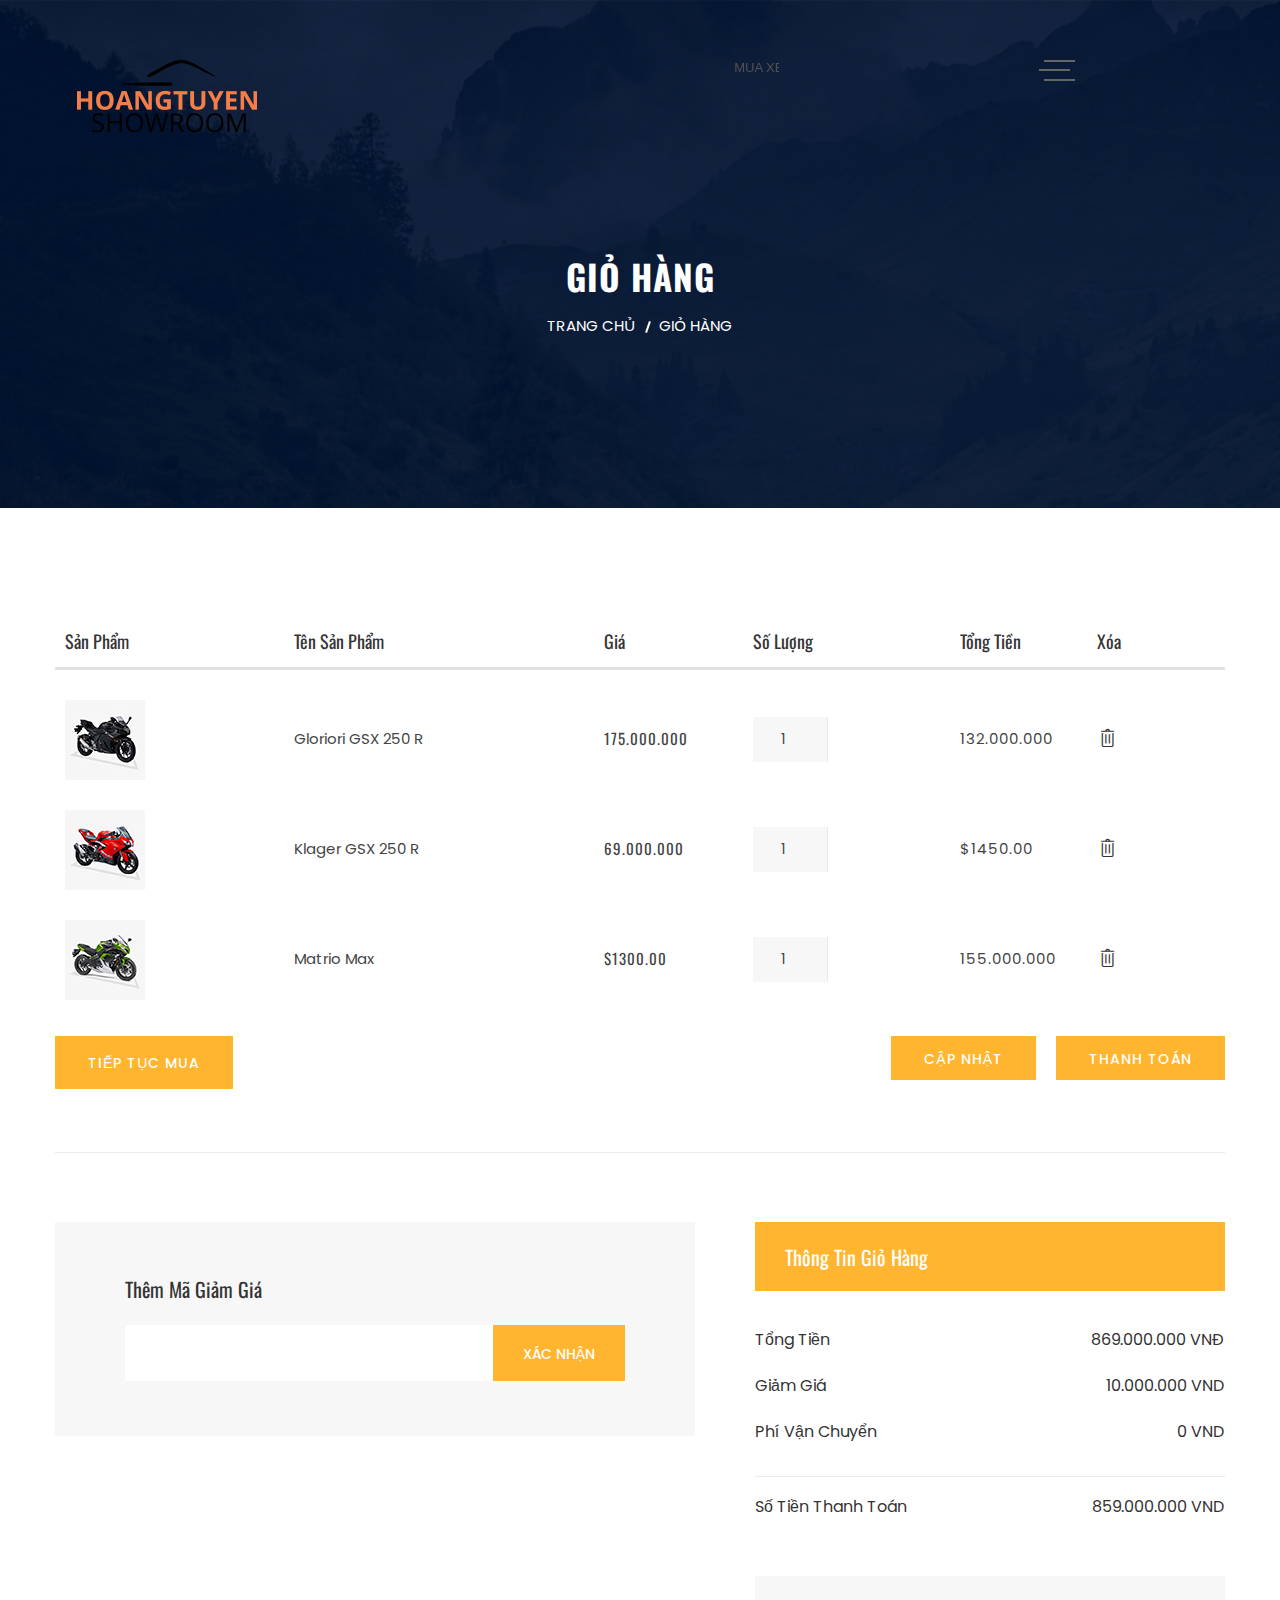
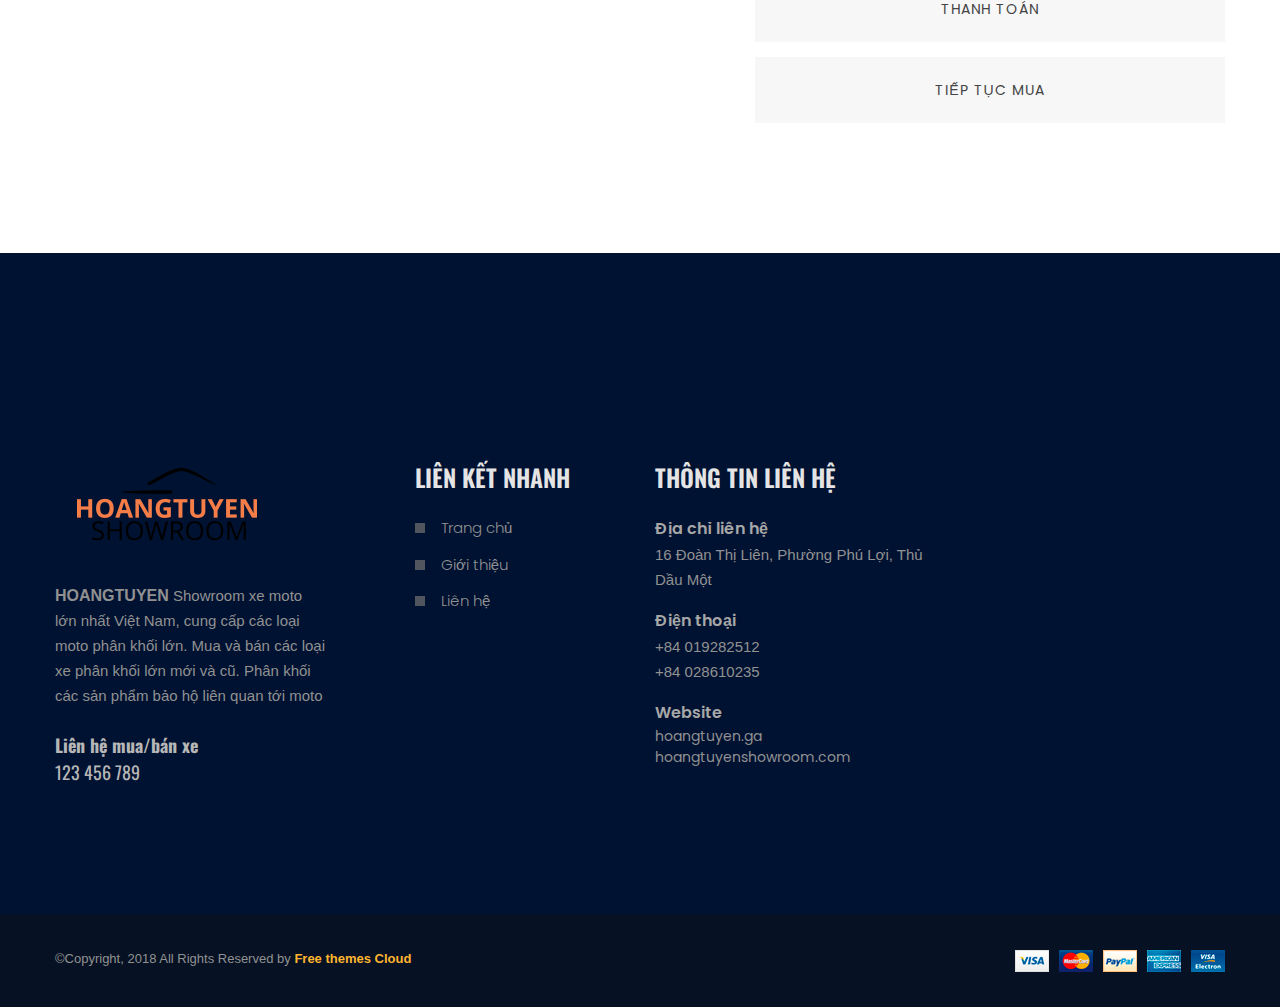
==== gio-hang.html @ 5b3193f8 "Cập nhật thiết kế web" ====
<!doctype html>
<html class="no-js" lang="zxx">
   <head>
        <meta name="google-site-verification" content="google65134ab3668193aa.html">
        <meta charset="utf-8">
        <meta name="viewport" content="width=device-width, initial-scale=1">
        <meta http-equiv="x-ua-compatible" content="ie=edge">

        <!-- HTML Meta Tags -->
<title>HOANGTUYEN SHOWROOM - MUA BÁN MOTO LỚN NHẤT VIỆT NAM</title>
<meta name="description" content="Mua/bán xe phân khối lớn từ 150cc trở lên, cung cấp phụ tùng xe">

<!-- Google / Search Engine Tags -->
<meta itemprop="name" content="HOANGTUYEN SHOWROOM - MUA BÁN MOTO LỚN NHẤT VIỆT NAM">
<meta itemprop="description" content="Mua/bán xe phân khối lớn từ 150cc trở lên, cung cấp phụ tùng xe">
<meta itemprop="image" content="/assets/img/banner/banner-hoangtuyen-showroom1.jpg">

<!-- Facebook Meta Tags -->
<meta property="og:url" content="https://hoangtuyen.ga">
<meta property="og:type" content="website">
<meta property="og:title" content="HOANGTUYEN SHOWROOM - MUA BÁN MOTO LỚN NHẤT VIỆT NAM">
<meta property="og:description" content="Mua/bán xe phân khối lớn từ 150cc trở lên, cung cấp phụ tùng xe">
<meta property="og:image" content="/assets/img/banner/banner-hoangtuyen-showroom1.jpg">

<!-- Twitter Meta Tags -->
<meta name="twitter:card" content="summary_large_image">
<meta name="twitter:title" content="HOANGTUYEN SHOWROOM - MUA BÁN MOTO LỚN NHẤT VIỆT NAM">
<meta name="twitter:description" content="Mua/bán xe phân khối lớn từ 150cc trở lên, cung cấp phụ tùng xe">
<meta name="twitter:image" content="/assets/img/banner/banner-hoangtuyen-showroom1.jpg">

<!-- Meta Tags Generated via http://heymeta.com -->

        <!-- Favicon -->

        <link rel="shortcut icon" type="image/x-icon" href="assets/img/favicon.ico">

        

        <!-- all css here -->

        <link rel="stylesheet" href="assets/css/bootstrap.min.css">

        <link rel="stylesheet" href="assets/css/animate.css">

        <link rel="stylesheet" href="assets/css/owl.carousel.min.css">

        <link rel="stylesheet" href="assets/css/chosen.min.css">

        <link rel="stylesheet" href="assets/css/icofont.css">

        <link rel="stylesheet" href="assets/css/themify-icons.css">

        <link rel="stylesheet" href="assets/css/font-awesome.min.css">

        <link rel="stylesheet" href="assets/css/meanmenu.min.css">

        <link rel="stylesheet" href="assets/css/bundle.css">

        <link rel="stylesheet" href="assets/css/style.css">

        <link rel="stylesheet" href="assets/css/responsive.css">

        <script src="assets/js/vendor/modernizr-2.8.3.min.js"></script>

        <style>img[alt="www.000webhost.com"]{display:none;}</style>

    </head>
    <body>
        <div class="wrapper">
            <header>
                <div class="header-area transparent-bar ptb-55">
                    <div class="container">
                        <div class="row">
                            <div class="col-lg-4 col-md-4 col-4">
                                <div class="logo-small-device">
                                    <a href="index.html"><img alt="" src="assets/img/logo/logo.png"></a>
                                </div>
                            </div>
                            <div class="col-lg-8 col-md-8 col-8">
                                <div class="header-contact-menu-wrapper pl-45">
                                    <div class="header-contact">
                                        <marquee onmouseover="this.stop()" onmouseout="this.start()" scrollamount="5">

                                        <p >MUA XE LIÊN HỆ SỐ ĐIỆN THOẠI <strong>0347133942</strong></p>

                                        </marquee>
                                    </div>
                                    <div class="menu-wrapper text-center">

                                        <button class="menu-toggle">

                                            <img class="s-open" alt="" src="assets/img/icon-img/menu.png">

                                            <img class="s-close" alt="" src="assets/img/icon-img/menu-close.png">

                                        </button>

                                        <div class="main-menu">
                                            <nav>
                                                <ul>
                                                    <li><a href="index.html">Trang chủ</a></li>
                                                    <li class="active"><a target="_blank" href="gioi-thieu.html">Giới thiệu</a></li>
                                                    <li><a target="_blank" href="san-pham.html">Sản phẩm</a></li>
                                                    <li><a target="_blank" href="gio-hang.html">Giỏ hàng</a></li>
                                                    <li><a target="_blank" href="lien-he.html">Liên hệ</a></li>
                                                </ul>
                                            </nav>
                                        </div>
                                    </div>
                                </div>
                                
                            <div class="mobile-menu-area col-12">
                                <div class="mobile-menu">
                                    <nav id="mobile-menu-active">
                                        <ul class="menu-overflow">
                                            <li><a href="index.html">Trang chủ</a></li>
                                                    <li><a href="index.html">Trang chủ</a></li>
                                                    <li class="active"><a target="_blank" href="gioi-thieu.html">Giới thiệu</a></li>
                                                    <li><a target="_blank" href="san-pham.html">Sản phẩm</a></li>
                                                    <li><a target="_blank" href="gio-hang.html">Giỏ hàng</a></li>
                                                    <li><a target="_blank" href="lien-he.html">Liên hệ</a></li>
                                        </ul>
                                    </nav>                          
                                    </div>
                                    </div>
                                </div>
                            </div>
                    
            </header>
            <div class="breadcrumb-area pt-255 pb-170" style="background-image: url(assets/img/banner/banner-4.jpg)">
                <div class="container-fluid">
                    <div class="breadcrumb-content text-center">
                        <h2>Giỏ hàng</h2>
                        <ul>
                            <li>
                                <a href="#">Trang chủ</a>
                            </li>
                            <li>Giỏ hàng</li>
                        </ul>
                    </div>
                </div>
            </div>
            <div class="product-cart-area pt-120 pb-130">
                <div class="container">
                    <div class="row">
                        <div class="col-lg-12 col-md-12 col-sm-12 col-xs-12">
                            <div class="table-content table-responsive">
                                <table>
                                    <thead>
                                        <tr>
                                            <th class="product-name">Sản phẩm</th>
                                            <th class="product-price">Tên sản phẩm</th>
                                            <th class="product-name">Giá</th>
                                            <th class="product-price">Số lượng</th>
                                            <th class="product-quantity">Tổng tiền</th>
                                            <th class="product-subtotal">Xóa</th>
                                        </tr>
                                    </thead>
                                    <tbody>
                                        <tr>
                                            <td class="product-thumbnail">
                                                <a href="#"><img src="assets/img/cart/cart-1.jpg" alt=""></a>
                                            </td>
                                            <td class="product-name">
                                                <a href="#">Gloriori GSX 250 R</a>
                                            </td>
                                            <td class="product-price"><span class="amount">175.000.000</span></td>
                                            <td class="product-quantity">
                                                <div class="quantity-range">
                                                    <input class="input-text qty text" type="number" step="1" min="0" value="1" title="Qty" size="4">
                                                </div>
                                            </td>
                                            <td class="product-subtotal">132.000.000</td>
                                            <td class="product-cart-icon product-subtotal"><a href="#"><i class="ti-trash"></i></a></td>
                                        </tr>
                                        <tr>
                                            <td class="product-thumbnail">
                                                <a href="#"><img src="assets/img/cart/cart-2.jpg" alt=""></a>
                                            </td>
                                            <td class="product-name">
                                                <a href="#">Klager GSX 250 R</a>
                                            </td>
                                            <td class="product-price"><span class="amount">69.000.000</span></td>
                                            <td class="product-quantity">
                                                <div class="quantity-range">
                                                    <input class="input-text qty text" type="number" step="1" min="0" value="1" title="Qty" size="4">
                                                </div>
                                            </td>
                                            <td class="product-subtotal">$1450.00</td>
                                            <td class="product-cart-icon product-subtotal"><a href="#"><i class="ti-trash"></i></a></td>
                                        </tr>
                                        <tr>
                                            <td class="product-thumbnail">
                                                <a href="#"><img src="assets/img/cart/cart-3.jpg" alt=""></a>
                                            </td>
                                            <td class="product-name">
                                                <a href="#">Matrio Max</a>
                                            </td>
                                            <td class="product-price"><span class="amount">$1300.00</span></td>
                                            <td class="product-quantity">
                                                <div class="quantity-range">
                                                    <input class="input-text qty text" type="number" step="1" min="0" value="1" title="Qty" size="4">
                                                </div>
                                            </td>
                                            <td class="product-subtotal">155.000.000</td>
                                            <td class="product-cart-icon product-subtotal"><a href="#"><i class="ti-trash"></i></a></td>
                                        </tr>
                                        
                                    </tbody>
                                </table>
                            </div>
                        </div>
                    </div>
                    <div class="row">
                        <div class="col-md-12">
                            <div class="cart-shiping-update">
                                <div class="cart-shipping">
                                    <a class="btn-style cr-btn" href="#">
                                        <span>Tiếp tục mua</span>
                                    </a>
                                </div>
                                <div class="update-checkout-cart">
                                    <div class="update-cart">
                                        <button class="btn-style cr-btn"><span>Cập nhật</span></button>
                                    </div>
                                    <div class="update-cart">
                                        <a class="btn-style cr-btn" href="#">
                                            <span>Thanh toán</span>
                                        </a>
                                    </div>
                                </div>
                            </div>
                        </div>
                    </div>
                    <div class="row">
                        <div class="col-md-7 col-sm-6">
                            <div class="discount-code">
                                <h4>Thêm mã giảm giá</h4>
                                <div class="coupon">
                                    <input type="text">
                                    <input class="cart-submit" type="submit" value="Xác nhận">
                                </div>
                            </div>
                        </div>
                        <div class="col-md-5 col-sm-6">
                            <div class="shop-total">
                                <h3>Thông tin giỏ hàng</h3>
                                <ul>
                                    <li>
                                        Tổng tiền
                                        <span>869.000.000 VNĐ</span>
                                    </li>
                                    <li>
                                        Giảm giá
                                        <span>10.000.000 VND</span>
                                    </li>
                                    <li class="order-total">
                                        Phí vận chuyển
                                        <span>0 VND</span>
                                    </li>
                                    <li>
                                        Số tiền thanh toán
                                        <span>859.000.000 VND</span>
                                    </li>
                                </ul>
                            </div>
                            <div class="cart-btn text-center mb-15">
                                <a href="#">Thanh toán</a>
                            </div>
                            <div class="continue-shopping-btn text-center">
                                <a href="#">Tiếp tục mua</a>
                            </div>
                        </div>
                    </div>
                </div>
            </div>


            <!--
            <div class="newsletter-area">
                <div class="container">
                    <div class="newsletter-wrapper-all theme-bg-2">
                        <div class="row">
                            <div class="col-lg-5 col-12 col-md-12">
                                <div class="newsletter-img bg-img" style="background-image: url(assets/img/banner/newsletter-bg.png)">
                                    <img alt="image" src="assets/img/team/newsletter-img.png">
                                </div>
                            </div>
                            <div class="col-lg-7 col-12 col-md-12">
                                <div class="newsletter-wrapper text-center">
                                    <div class="newsletter-title">
                                        <h3>Subscribe our newsletter</h3>
                                    </div>
                                    <div id="mc_embed_signup" class="subscribe-form">
                                        <form action="#" method="post" id="#" name="mc-embedded-subscribe-form" class="validate" target="_blank" novalidate>
                                            <div id="mc_embed_signup_scroll" class="mc-form">
                                                <input type="email" value="" name="EMAIL" class="email" placeholder="Enter your email here..." required>
                                                
                                                <div class="mc-news" aria-hidden="true"><input type="text" name="b_6bbb9b6f5827bd842d9640c82_05d85f18ef" tabindex="-1" value=""></div>
                                                <div class="clear"><input type="submit" value="Subscribe" name="subscribe" id="mc-embedded-subscribe" class="button"></div>
                                            </div>
                                        </form>
                                    </div>
                                </div>
                            </div>
                        </div>
                    </div>
                </div>
            </div>
            -->
            <footer>
                <div class="footer-top pt-210 pb-98 theme-bg">
                    <div class="container">
                       <div class="row">
                            <div class="col-lg-3 col-md-6 col-12">
                                <div class="footer-widget mb-30">
                                    <div class="footer-logo">
                                        <a href="index.html">
                                            <img src="assets/img/logo/logo.png" alt="">
                                        </a>
                                    </div>
                                    <div class="footer-about">
                                        <p><span>HOANGTUYEN</span> Showroom xe moto lớn nhất Việt Nam, cung cấp các loại moto phân khối lớn. Mua và bán các loại xe phân khối lớn mới và cũ. Phân khối các sản phẩm bảo hộ liên quan tới moto</p>
                                        <div class="footer-support">
                                            <h5>Liên hệ mua/bán xe</h5>
                                            <span> 123 456 789</span>
                                        </div>
                                    </div>
                                </div>
                            </div>

                            <div class="col-lg-3 col-md-6 col-12">
                                <div class="footer-widget mb-30 pl-60">
                                    <div class="footer-widget-title">
                                        <h3>LIÊN KẾT NHANH</h3>
                                    </div>
                                    <div class="quick-links">
                                        <ul>
                                            <li><a href="index.html">Trang chủ</a></li>
                                            <li><a href="gioi-thieu.html">Giới thiệu</a></li>
                                            <li><a href="lien-he.html">Liên hệ</a></li>
                                        </ul>
                                    </div>
                                </div>
                            </div>
                            
                            <div class="col-lg-3 col-md-6 col-12">
                                <div class="footer-widget mb-30">
                                    <div class="footer-widget-title">
                                        <h3>THÔNG TIN LIÊN HỆ</h3>
                                    </div>
                                    <div class="food-info-wrapper">
                                        <div class="food-address">
                                            <div class="food-info-title">
                                                <span>Địa chỉ liên hệ</span>
                                            </div>
                                            <div class="food-info-content">
                                                <p>16 Đoàn Thị Liên, Phường Phú Lợi, Thủ Dầu Một</p>
                                            </div>
                                        </div>
                                        <div class="food-address">
                                            <div class="food-info-title">
                                                <span>Điện thoại</span>
                                            </div>
                                            <div class="food-info-content">
                                                <p>+84 019282512</p>
                                                <p>+84 028610235</p>
                                            </div>
                                        </div>
                                        <div class="food-address">
                                            <div class="food-info-title">
                                                <span>Website</span>
                                            </div>
                                            <div class="food-info-content">
                                                <a href="#">hoangtuyen.ga</a>
                                                <a href="#">hoangtuyenshowroom.com</a>
                                            </div>
                                        </div>
                                    </div>
                                </div>
                            </div>
                        </div>
                    </div>
                </div>
                <div class="footer-bottom ptb-35 black-bg">
                    <div class="container">
                        <div class="row">
                            <div class="col-md-8 col-12">
                                <div class="copyright">
                                    <p>©Copyright, 2018 All Rights Reserved by <a href="https://freethemescloud.com/">Free themes Cloud</a></p>
                                </div>
                            </div>
                            <div class="col-md-4 col-12">
                                <div class="footer-payment-method">
                                    <a href="#"><img alt="" src="assets/img/icon-img/payment.png"></a>
                                </div>
                            </div>
                        </div>
                    </div>
                </div>
            </footer>
        </div>
        
        
        
		
		
		
		
		
		
		
		
		<!-- all js here -->
        <script src="assets/js/vendor/jquery-1.12.0.min.js"></script>
        <script src="assets/js/popper.js"></script>
        <script src="assets/js/bootstrap.min.js"></script>
        <script src="assets/js/isotope.pkgd.min.js"></script>
        <script src="assets/js/imagesloaded.pkgd.min.js"></script>
        <script src="assets/js/jquery.counterup.min.js"></script>
        <script src="assets/js/waypoints.min.js"></script>
        
        <script src="assets/js/owl.carousel.min.js"></script>
        <script src="assets/js/plugins.js"></script>
        <script src="assets/js/main.js"></script>
    </body>
</html>
---- assets/css/icofont.css ----
/**
 * @package IcoFont by ThemeHunt - https://themehunt.com
 * @version 1.0.0 Beta
 * @author IcoFont http://icofont.com
 * @copyright Copyright (c) 2018 IcoFont
 * @license - http://icofont.com/license/
*/

@font-face {
    font-family: 'icofont';
    src: url('../fonts/icofont.eot?v=1.0.0-beta');
    src: url('../fonts/icofont.eot?v=1.0.0-beta#iefix') format('embedded-opentype'),
    url('../fonts/icofont.ttf?v=1.0.0-beta') format('truetype'),
    url('../fonts/icofont.woff?v=1.0.0-beta') format('woff'),
    url('../fonts/icofont.svg?v=1.0.0-beta#icofont') format('svg');
    font-weight: normal;
    font-style: normal;
}

.icofont {
    font-family: 'IcoFont' !important;
    speak: none;
    font-style: normal;
    font-weight: normal;
    font-variant: normal;
    text-transform: none;
    line-height: 1;

    /* Better Font Rendering =========== */
    -webkit-font-smoothing: antialiased;
    -moz-osx-font-smoothing: grayscale;
}

.icofont-angry-monster:before {
	content: "\e901";
}
.icofont-bathtub:before {
	content: "\e902";
}
.icofont-bird-wings:before {
	content: "\e903";
}
.icofont-bow:before {
	content: "\e904";
}
.icofont-brain-alt:before {
	content: "\e905";
}
.icofont-butterfly-alt:before {
	content: "\e906";
}
.icofont-castle:before {
	content: "\e907";
}
.icofont-circuit:before {
	content: "\e908";
}
.icofont-dart:before {
	content: "\e909";
}
.icofont-dice-alt:before {
	content: "\e90a";
}
.icofont-disability-race:before {
	content: "\e90b";
}
.icofont-diving-goggle:before {
	content: "\e90c";
}
.icofont-fire-alt:before {
	content: "\e90d";
}
.icofont-flame-torch:before {
	content: "\e90e";
}
.icofont-flora-flower:before {
	content: "\e90f";
}
.icofont-flora:before {
	content: "\e910";
}
.icofont-gift-box:before {
	content: "\e911";
}
.icofont-halloween-pumpkin:before {
	content: "\e912";
}
.icofont-hand-power:before {
	content: "\e913";
}
.icofont-hand-thunder:before {
	content: "\e914";
}
.icofont-king-crown:before {
	content: "\e915";
}
.icofont-king-monster:before {
	content: "\e916";
}
.icofont-love:before {
	content: "\e917";
}
.icofont-magician-hat:before {
	content: "\e918";
}
.icofont-native-american:before {
	content: "\e919";
}
.icofont-open-eye:before {
	content: "\e91a";
}
.icofont-owl-look:before {
	content: "\e91b";
}
.icofont-phoenix:before {
	content: "\e91c";
}
.icofont-queen-crown:before {
	content: "\e91d";
}
.icofont-robot-face:before {
	content: "\e91e";
}
.icofont-sand-clock:before {
	content: "\e91f";
}
.icofont-shield-alt:before {
	content: "\e920";
}
.icofont-ship-wheel:before {
	content: "\e921";
}
.icofont-skull-danger:before {
	content: "\e922";
}
.icofont-skull-face:before {
	content: "\e923";
}
.icofont-snail:before {
	content: "\e924";
}
.icofont-snow-alt:before {
	content: "\e925";
}
.icofont-snow-flake:before {
	content: "\e926";
}
.icofont-snowmobile:before {
	content: "\e927";
}
.icofont-space-shuttle:before {
	content: "\e928";
}
.icofont-star-shape:before {
	content: "\e929";
}
.icofont-swirl:before {
	content: "\e92a";
}
.icofont-tattoo-wing:before {
	content: "\e92b";
}
.icofont-throne:before {
	content: "\e92c";
}
.icofont-touch:before {
	content: "\e92d";
}
.icofont-tree-alt:before {
	content: "\e92e";
}
.icofont-triangle:before {
	content: "\e92f";
}
.icofont-unity-hand:before {
	content: "\e930";
}
.icofont-weed:before {
	content: "\e931";
}
.icofont-woman-bird:before {
	content: "\e932";
}
.icofont-animal-bat:before {
	content: "\e933";
}
.icofont-animal-bear-tracks:before {
	content: "\e934";
}
.icofont-animal-bear:before {
	content: "\e935";
}
.icofont-animal-bird-alt:before {
	content: "\e936";
}
.icofont-animal-bird:before {
	content: "\e937";
}
.icofont-animal-bone:before {
	content: "\e938";
}
.icofont-animal-bull:before {
	content: "\e939";
}
.icofont-animal-camel-alt:before {
	content: "\e93a";
}
.icofont-animal-camel-head:before {
	content: "\e93b";
}
.icofont-animal-camel:before {
	content: "\e93c";
}
.icofont-animal-cat-alt-1:before {
	content: "\e93d";
}
.icofont-animal-cat-alt-2:before {
	content: "\e93e";
}
.icofont-animal-cat-alt-3:before {
	content: "\e93f";
}
.icofont-animal-cat-alt-4:before {
	content: "\e940";
}
.icofont-animal-cat-with-dog:before {
	content: "\e941";
}
.icofont-animal-cat:before {
	content: "\e942";
}
.icofont-animal-cow-head:before {
	content: "\e943";
}
.icofont-animal-cow:before {
	content: "\e944";
}
.icofont-animal-crab:before {
	content: "\e945";
}
.icofont-animal-crocodile:before {
	content: "\e946";
}
.icofont-animal-deer-head:before {
	content: "\e947";
}
.icofont-animal-dog-alt:before {
	content: "\e948";
}
.icofont-animal-dog-barking:before {
	content: "\e949";
}
.icofont-animal-dog:before {
	content: "\e94a";
}
.icofont-animal-dolphin:before {
	content: "\e94b";
}
.icofont-animal-duck-tracks:before {
	content: "\e94c";
}
.icofont-animal-eagle-head:before {
	content: "\e94d";
}
.icofont-animal-eaten-fish:before {
	content: "\e94e";
}
.icofont-animal-elephant-alt:before {
	content: "\e94f";
}
.icofont-animal-elephant-head-alt:before {
	content: "\e950";
}
.icofont-animal-elephant-head:before {
	content: "\e951";
}
.icofont-animal-elephant:before {
	content: "\e952";
}
.icofont-animal-elk:before {
	content: "\e953";
}
.icofont-animal-fish-alt-1:before {
	content: "\e954";
}
.icofont-animal-fish-alt-2:before {
	content: "\e955";
}
.icofont-animal-fish-alt-3:before {
	content: "\e956";
}
.icofont-animal-fish-alt-4:before {
	content: "\e957";
}
.icofont-animal-fish:before {
	content: "\e958";
}
.icofont-animal-fox-alt:before {
	content: "\e959";
}
.icofont-animal-fox:before {
	content: "\e95a";
}
.icofont-animal-frog-tracks:before {
	content: "\e95b";
}
.icofont-animal-frog:before {
	content: "\e95c";
}
.icofont-animal-froggy:before {
	content: "\e95d";
}
.icofont-animal-giraffe-alt:before {
	content: "\e95e";
}
.icofont-animal-giraffe:before {
	content: "\e95f";
}
.icofont-animal-goat-head-alt-1:before {
	content: "\e960";
}
.icofont-animal-goat-head-alt-2:before {
	content: "\e961";
}
.icofont-animal-goat-head:before {
	content: "\e962";
}
.icofont-animal-gorilla:before {
	content: "\e963";
}
.icofont-animal-hen-tracks:before {
	content: "\e964";
}
.icofont-animal-horse-head-alt-1:before {
	content: "\e965";
}
.icofont-animal-horse-head-alt-2:before {
	content: "\e966";
}
.icofont-animal-horse-head:before {
	content: "\e967";
}
.icofont-animal-horse-tracks:before {
	content: "\e968";
}
.icofont-animal-jellyfish:before {
	content: "\e969";
}
.icofont-animal-kangaroo:before {
	content: "\e96a";
}
.icofont-animal-lemur:before {
	content: "\e96b";
}
.icofont-animal-lion-alt:before {
	content: "\e96c";
}
.icofont-animal-lion-head-alt:before {
	content: "\e96d";
}
.icofont-animal-lion-head:before {
	content: "\e96e";
}
.icofont-animal-lion:before {
	content: "\e96f";
}
.icofont-animal-monkey-alt-1:before {
	content: "\e970";
}
.icofont-animal-monkey-alt-2:before {
	content: "\e971";
}
.icofont-animal-monkey-alt-3:before {
	content: "\e972";
}
.icofont-animal-monkey:before {
	content: "\e973";
}
.icofont-animal-octopus-alt:before {
	content: "\e974";
}
.icofont-animal-octopus:before {
	content: "\e975";
}
.icofont-animal-owl:before {
	content: "\e976";
}
.icofont-animal-panda-alt:before {
	content: "\e977";
}
.icofont-animal-panda:before {
	content: "\e978";
}
.icofont-animal-panther:before {
	content: "\e979";
}
.icofont-animal-parrot-lip:before {
	content: "\e97a";
}
.icofont-animal-parrot:before {
	content: "\e97b";
}
.icofont-animal-paw:before {
	content: "\e97c";
}
.icofont-animal-pelican:before {
	content: "\e97d";
}
.icofont-animal-penguin:before {
	content: "\e97e";
}
.icofont-animal-pig-alt:before {
	content: "\e97f";
}
.icofont-animal-pig:before {
	content: "\e980";
}
.icofont-animal-pigeon-alt:before {
	content: "\e981";
}
.icofont-animal-pigeon:before {
	content: "\e982";
}
.icofont-animal-pigeons:before {
	content: "\e983";
}
.icofont-animal-rabbit-running:before {
	content: "\e984";
}
.icofont-animal-rat-alt:before {
	content: "\e985";
}
.icofont-animal-rhino-head:before {
	content: "\e986";
}
.icofont-animal-rhino:before {
	content: "\e987";
}
.icofont-animal-rooster:before {
	content: "\e988";
}
.icofont-animal-seahorse:before {
	content: "\e989";
}
.icofont-animal-seal:before {
	content: "\e98a";
}
.icofont-animal-shrimp:before {
	content: "\e98b";
}
.icofont-animal-snail-alt-1:before {
	content: "\e98c";
}
.icofont-animal-snail-alt-2:before {
	content: "\e98d";
}
.icofont-animal-snail:before {
	content: "\e98e";
}
.icofont-animal-snake:before {
	content: "\e98f";
}
.icofont-animal-squid:before {
	content: "\e990";
}
.icofont-animal-squirrel:before {
	content: "\e991";
}
.icofont-animal-tiger-alt:before {
	content: "\e992";
}
.icofont-animal-tiger:before {
	content: "\e993";
}
.icofont-animal-turtle:before {
	content: "\e994";
}
.icofont-animal-whale:before {
	content: "\e995";
}
.icofont-animal-woodpecker:before {
	content: "\e996";
}
.icofont-animal-zebra:before {
	content: "\e997";
}
.icofont-brand-acer:before {
	content: "\e998";
}
.icofont-brand-adidas:before {
	content: "\e999";
}
.icofont-brand-adobe:before {
	content: "\e99a";
}
.icofont-brand-air-new-zealand:before {
	content: "\e99b";
}
.icofont-brand-airbnb:before {
	content: "\e99c";
}
.icofont-brand-aircell:before {
	content: "\e99d";
}
.icofont-brand-airtel:before {
	content: "\e99e";
}
.icofont-brand-alcatel:before {
	content: "\e99f";
}
.icofont-brand-alibaba:before {
	content: "\e9a0";
}
.icofont-brand-aliexpress:before {
	content: "\e9a1";
}
.icofont-brand-alipay:before {
	content: "\e9a2";
}
.icofont-brand-amazon:before {
	content: "\e9a3";
}
.icofont-brand-amd:before {
	content: "\e9a4";
}
.icofont-brand-american-airlines:before {
	content: "\e9a5";
}
.icofont-brand-android-robot:before {
	content: "\e9a6";
}
.icofont-brand-android:before {
	content: "\e9a7";
}
.icofont-brand-aol:before {
	content: "\e9a8";
}
.icofont-brand-apple:before {
	content: "\e9a9";
}
.icofont-brand-appstore:before {
	content: "\e9aa";
}
.icofont-brand-asus:before {
	content: "\e9ab";
}
.icofont-brand-ati:before {
	content: "\e9ac";
}
.icofont-brand-att:before {
	content: "\e9ad";
}
.icofont-brand-audi:before {
	content: "\e9ae";
}
.icofont-brand-axiata:before {
	content: "\e9af";
}
.icofont-brand-bada:before {
	content: "\e9b0";
}
.icofont-brand-bbc:before {
	content: "\e9b1";
}
.icofont-brand-bing:before {
	content: "\e9b2";
}
.icofont-brand-blackberry:before {
	content: "\e9b3";
}
.icofont-brand-bmw:before {
	content: "\e9b4";
}
.icofont-brand-box:before {
	content: "\e9b5";
}
.icofont-brand-burger-king:before {
	content: "\e9b6";
}
.icofont-brand-business-insider:before {
	content: "\e9b7";
}
.icofont-brand-buzzfeed:before {
	content: "\e9b8";
}
.icofont-brand-cannon:before {
	content: "\e9b9";
}
.icofont-brand-casio:before {
	content: "\e9ba";
}
.icofont-brand-china-mobile:before {
	content: "\e9bb";
}
.icofont-brand-china-telecom:before {
	content: "\e9bc";
}
.icofont-brand-china-unicom:before {
	content: "\e9bd";
}
.icofont-brand-cisco:before {
	content: "\e9be";
}
.icofont-brand-citibank:before {
	content: "\e9bf";
}
.icofont-brand-cnet:before {
	content: "\e9c0";
}
.icofont-brand-cnn:before {
	content: "\e9c1";
}
.icofont-brand-cocal-cola:before {
	content: "\e9c2";
}
.icofont-brand-compaq:before {
	content: "\e9c3";
}
.icofont-brand-copy:before {
	content: "\e9c4";
}
.icofont-brand-debian:before {
	content: "\e9c5";
}
.icofont-brand-delicious:before {
	content: "\e9c6";
}
.icofont-brand-dell:before {
	content: "\e9c7";
}
.icofont-brand-designbump:before {
	content: "\e9c8";
}
.icofont-brand-designfloat:before {
	content: "\e9c9";
}
.icofont-brand-disney:before {
	content: "\e9ca";
}
.icofont-brand-dodge:before {
	content: "\e9cb";
}
.icofont-brand-dove:before {
	content: "\e9cc";
}
.icofont-brand-ebay:before {
	content: "\e9cd";
}
.icofont-brand-eleven:before {
	content: "\e9ce";
}
.icofont-brand-emirates:before {
	content: "\e9cf";
}
.icofont-brand-espn:before {
	content: "\e9d0";
}
.icofont-brand-etihad-airways:before {
	content: "\e9d1";
}
.icofont-brand-etisalat:before {
	content: "\e9d2";
}
.icofont-brand-etsy:before {
	content: "\e9d3";
}
.icofont-brand-facebook:before {
	content: "\e9d4";
}
.icofont-brand-fastrack:before {
	content: "\e9d5";
}
.icofont-brand-fedex:before {
	content: "\e9d6";
}
.icofont-brand-ferrari:before {
	content: "\e9d7";
}
.icofont-brand-fitbit:before {
	content: "\e9d8";
}
.icofont-brand-flikr:before {
	content: "\e9d9";
}
.icofont-brand-forbes:before {
	content: "\e9da";
}
.icofont-brand-foursquare:before {
	content: "\e9db";
}
.icofont-brand-fox:before {
	content: "\e9dc";
}
.icofont-brand-foxconn:before {
	content: "\e9dd";
}
.icofont-brand-fujitsu:before {
	content: "\e9de";
}
.icofont-brand-general-electric:before {
	content: "\e9df";
}
.icofont-brand-gillette:before {
	content: "\e9e0";
}
.icofont-brand-gizmodo:before {
	content: "\e9e1";
}
.icofont-brand-gnome:before {
	content: "\e9e2";
}
.icofont-brand-google:before {
	content: "\e9e3";
}
.icofont-brand-gopro:before {
	content: "\e9e4";
}
.icofont-brand-gucci:before {
	content: "\e9e5";
}
.icofont-brand-hallmark:before {
	content: "\e9e6";
}
.icofont-brand-hi5:before {
	content: "\e9e7";
}
.icofont-brand-honda:before {
	content: "\e9e8";
}
.icofont-brand-hp:before {
	content: "\e9e9";
}
.icofont-brand-hsbc:before {
	content: "\e9ea";
}
.icofont-brand-htc:before {
	content: "\e9eb";
}
.icofont-brand-huawei:before {
	content: "\e9ec";
}
.icofont-brand-hulu:before {
	content: "\e9ed";
}
.icofont-brand-hyundai:before {
	content: "\e9ee";
}
.icofont-brand-ibm:before {
	content: "\e9ef";
}
.icofont-brand-icofont:before {
	content: "\e9f0";
}
.icofont-brand-icq:before {
	content: "\e9f1";
}
.icofont-brand-ikea:before {
	content: "\e9f2";
}
.icofont-brand-imdb:before {
	content: "\e9f3";
}
.icofont-brand-indiegogo:before {
	content: "\e9f4";
}
.icofont-brand-intel:before {
	content: "\e9f5";
}
.icofont-brand-ipair:before {
	content: "\e9f6";
}
.icofont-brand-jaguar:before {
	content: "\e9f7";
}
.icofont-brand-java:before {
	content: "\e9f8";
}
.icofont-brand-joomshaper:before {
	content: "\e9f9";
}
.icofont-brand-kickstarter:before {
	content: "\e9fa";
}
.icofont-brand-kik:before {
	content: "\e9fb";
}
.icofont-brand-lastfm:before {
	content: "\e9fc";
}
.icofont-brand-lego:before {
	content: "\e9fd";
}
.icofont-brand-lenovo:before {
	content: "\e9fe";
}
.icofont-brand-levis:before {
	content: "\e9ff";
}
.icofont-brand-lexus:before {
	content: "\ea00";
}
.icofont-brand-lg:before {
	content: "\ea01";
}
.icofont-brand-life-hacker:before {
	content: "\ea02";
}
.icofont-brand-line-messenger:before {
	content: "\ea03";
}
.icofont-brand-linkedin:before {
	content: "\ea04";
}
.icofont-brand-linux-mint:before {
	content: "\ea05";
}
.icofont-brand-linux:before {
	content: "\ea06";
}
.icofont-brand-lionix:before {
	content: "\ea07";
}
.icofont-brand-live-messenger:before {
	content: "\ea08";
}
.icofont-brand-loreal:before {
	content: "\ea09";
}
.icofont-brand-louis-vuitton:before {
	content: "\ea0a";
}
.icofont-brand-mac-os:before {
	content: "\ea0b";
}
.icofont-brand-marvel-app:before {
	content: "\ea0c";
}
.icofont-brand-mashable:before {
	content: "\ea0d";
}
.icofont-brand-mazda:before {
	content: "\ea0e";
}
.icofont-brand-mcdonals:before {
	content: "\ea0f";
}
.icofont-brand-mercedes:before {
	content: "\ea10";
}
.icofont-brand-micromax:before {
	content: "\ea11";
}
.icofont-brand-microsoft:before {
	content: "\ea12";
}
.icofont-brand-mobileme:before {
	content: "\ea13";
}
.icofont-brand-mobily:before {
	content: "\ea14";
}
.icofont-brand-motorola:before {
	content: "\ea15";
}
.icofont-brand-msi:before {
	content: "\ea16";
}
.icofont-brand-mts:before {
	content: "\ea17";
}
.icofont-brand-myspace:before {
	content: "\ea18";
}
.icofont-brand-mytv:before {
	content: "\ea19";
}
.icofont-brand-nasa:before {
	content: "\ea1a";
}
.icofont-brand-natgeo:before {
	content: "\ea1b";
}
.icofont-brand-nbc:before {
	content: "\ea1c";
}
.icofont-brand-nescafe:before {
	content: "\ea1d";
}
.icofont-brand-nestle:before {
	content: "\ea1e";
}
.icofont-brand-netflix:before {
	content: "\ea1f";
}
.icofont-brand-nexus:before {
	content: "\ea20";
}
.icofont-brand-nike:before {
	content: "\ea21";
}
.icofont-brand-nokia:before {
	content: "\ea22";
}
.icofont-brand-nvidia:before {
	content: "\ea23";
}
.icofont-brand-omega:before {
	content: "\ea24";
}
.icofont-brand-opensuse:before {
	content: "\ea25";
}
.icofont-brand-oracle:before {
	content: "\ea26";
}
.icofont-brand-panasonic:before {
	content: "\ea27";
}
.icofont-brand-paypal:before {
	content: "\ea28";
}
.icofont-brand-pepsi:before {
	content: "\ea29";
}
.icofont-brand-philips:before {
	content: "\ea2a";
}
.icofont-brand-pizza-hut:before {
	content: "\ea2b";
}
.icofont-brand-playstation:before {
	content: "\ea2c";
}
.icofont-brand-puma:before {
	content: "\ea2d";
}
.icofont-brand-qatar-air:before {
	content: "\ea2e";
}
.icofont-brand-qvc:before {
	content: "\ea2f";
}
.icofont-brand-readernaut:before {
	content: "\ea30";
}
.icofont-brand-redbull:before {
	content: "\ea31";
}
.icofont-brand-reebok:before {
	content: "\ea32";
}
.icofont-brand-reuters:before {
	content: "\ea33";
}
.icofont-brand-samsung:before {
	content: "\ea34";
}
.icofont-brand-sap:before {
	content: "\ea35";
}
.icofont-brand-saudia-airlines:before {
	content: "\ea36";
}
.icofont-brand-scribd:before {
	content: "\ea37";
}
.icofont-brand-shell:before {
	content: "\ea38";
}
.icofont-brand-siemens:before {
	content: "\ea39";
}
.icofont-brand-sk-telecom:before {
	content: "\ea3a";
}
.icofont-brand-slideshare:before {
	content: "\ea3b";
}
.icofont-brand-smashing-magazine:before {
	content: "\ea3c";
}
.icofont-brand-snapchat:before {
	content: "\ea3d";
}
.icofont-brand-sony-ericsson:before {
	content: "\ea3e";
}
.icofont-brand-sony:before {
	content: "\ea3f";
}
.icofont-brand-soundcloud:before {
	content: "\ea40";
}
.icofont-brand-sprint:before {
	content: "\ea41";
}
.icofont-brand-squidoo:before {
	content: "\ea42";
}
.icofont-brand-starbucks:before {
	content: "\ea43";
}
.icofont-brand-stc:before {
	content: "\ea44";
}
.icofont-brand-steam:before {
	content: "\ea45";
}
.icofont-brand-suzuki:before {
	content: "\ea46";
}
.icofont-brand-symbian:before {
	content: "\ea47";
}
.icofont-brand-t-mobile:before {
	content: "\ea48";
}
.icofont-brand-tango:before {
	content: "\ea49";
}
.icofont-brand-target:before {
	content: "\ea4a";
}
.icofont-brand-tata-indicom:before {
	content: "\ea4b";
}
.icofont-brand-techcrunch:before {
	content: "\ea4c";
}
.icofont-brand-telenor:before {
	content: "\ea4d";
}
.icofont-brand-teliasonera:before {
	content: "\ea4e";
}
.icofont-brand-tesla:before {
	content: "\ea4f";
}
.icofont-brand-the-verge:before {
	content: "\ea50";
}
.icofont-brand-thenextweb:before {
	content: "\ea51";
}
.icofont-brand-toshiba:before {
	content: "\ea52";
}
.icofont-brand-toyota:before {
	content: "\ea53";
}
.icofont-brand-tribenet:before {
	content: "\ea54";
}
.icofont-brand-ubuntu:before {
	content: "\ea55";
}
.icofont-brand-unilever:before {
	content: "\ea56";
}
.icofont-brand-vaio:before {
	content: "\ea57";
}
.icofont-brand-verizon:before {
	content: "\ea58";
}
.icofont-brand-viber:before {
	content: "\ea59";
}
.icofont-brand-vodafone:before {
	content: "\ea5a";
}
.icofont-brand-volkswagen:before {
	content: "\ea5b";
}
.icofont-brand-walmart:before {
	content: "\ea5c";
}
.icofont-brand-warnerbros:before {
	content: "\ea5d";
}
.icofont-brand-whatsapp:before {
	content: "\ea5e";
}
.icofont-brand-wikipedia:before {
	content: "\ea5f";
}
.icofont-brand-windows:before {
	content: "\ea60";
}
.icofont-brand-wire:before {
	content: "\ea61";
}
.icofont-brand-yahoobuzz:before {
	content: "\ea62";
}
.icofont-brand-yamaha:before {
	content: "\ea63";
}
.icofont-brand-youtube:before {
	content: "\ea64";
}
.icofont-brand-zain:before {
	content: "\ea65";
}
.icofont-bank-alt:before {
	content: "\ea66";
}
.icofont-barcode:before {
	content: "\ea67";
}
.icofont-basket:before {
	content: "\ea68";
}
.icofont-bill-alt:before {
	content: "\ea69";
}
.icofont-billboard:before {
	content: "\ea6a";
}
.icofont-briefcase-alt-1:before {
	content: "\ea6b";
}
.icofont-briefcase-alt-2:before {
	content: "\ea6c";
}
.icofont-building-alt:before {
	content: "\ea6d";
}
.icofont-businessman:before {
	content: "\ea6e";
}
.icofont-businesswoman:before {
	content: "\ea6f";
}
.icofont-cart-alt:before {
	content: "\ea70";
}
.icofont-chair:before {
	content: "\ea71";
}
.icofont-clip:before {
	content: "\ea72";
}
.icofont-coins:before {
	content: "\ea73";
}
.icofont-company:before {
	content: "\ea74";
}
.icofont-contact-add:before {
	content: "\ea75";
}
.icofont-deal:before {
	content: "\ea76";
}
.icofont-files:before {
	content: "\ea77";
}
.icofont-growth:before {
	content: "\ea78";
}
.icofont-id-card:before {
	content: "\ea79";
}
.icofont-idea:before {
	content: "\ea7a";
}
.icofont-list:before {
	content: "\ea7b";
}
.icofont-meeting-add:before {
	content: "\ea7c";
}
.icofont-money-bag:before {
	content: "\ea7d";
}
.icofont-people:before {
	content: "\ea7e";
}
.icofont-pie-chart:before {
	content: "\ea7f";
}
.icofont-presentation-alt:before {
	content: "\ea80";
}
.icofont-stamp:before {
	content: "\ea81";
}
.icofont-stock-mobile:before {
	content: "\ea82";
}
.icofont-support:before {
	content: "\ea83";
}
.icofont-tasks-alt:before {
	content: "\ea84";
}
.icofont-wheel:before {
	content: "\ea85";
}
.icofont-chart-arrows-axis:before {
	content: "\ea86";
}
.icofont-chart-bar-graph:before {
	content: "\ea87";
}
.icofont-chart-flow-alt-1:before {
	content: "\ea88";
}
.icofont-chart-flow-alt-2:before {
	content: "\ea89";
}
.icofont-chart-flow:before {
	content: "\ea8a";
}
.icofont-chart-histogram-alt:before {
	content: "\ea8b";
}
.icofont-chart-histogram:before {
	content: "\ea8c";
}
.icofont-chart-line-alt:before {
	content: "\ea8d";
}
.icofont-chart-line:before {
	content: "\ea8e";
}
.icofont-chart-pie-alt:before {
	content: "\ea8f";
}
.icofont-chart-pie:before {
	content: "\ea90";
}
.icofont-chart-radar-graph:before {
	content: "\ea91";
}
.icofont-cur-afghani-false:before {
	content: "\ea92";
}
.icofont-cur-afghani-minus:before {
	content: "\ea93";
}
.icofont-cur-afghani-plus:before {
	content: "\ea94";
}
.icofont-cur-afghani-true:before {
	content: "\ea95";
}
.icofont-cur-afghani:before {
	content: "\ea96";
}
.icofont-cur-baht-false:before {
	content: "\ea97";
}
.icofont-cur-baht-minus:before {
	content: "\ea98";
}
.icofont-cur-baht-plus:before {
	content: "\ea99";
}
.icofont-cur-baht-true:before {
	content: "\ea9a";
}
.icofont-cur-baht:before {
	content: "\ea9b";
}
.icofont-cur-bitcoin-false:before {
	content: "\ea9c";
}
.icofont-cur-bitcoin-minus:before {
	content: "\ea9d";
}
.icofont-cur-bitcoin-plus:before {
	content: "\ea9e";
}
.icofont-cur-bitcoin-true:before {
	content: "\ea9f";
}
.icofont-cur-bitcoin:before {
	content: "\eaa0";
}
.icofont-cur-dollar-flase:before {
	content: "\eaa1";
}
.icofont-cur-dollar-minus:before {
	content: "\eaa2";
}
.icofont-cur-dollar-plus:before {
	content: "\eaa3";
}
.icofont-cur-dollar-true:before {
	content: "\eaa4";
}
.icofont-cur-dollar:before {
	content: "\eaa5";
}
.icofont-cur-dong-false:before {
	content: "\eaa6";
}
.icofont-cur-dong-minus:before {
	content: "\eaa7";
}
.icofont-cur-dong-plus:before {
	content: "\eaa8";
}
.icofont-cur-dong-true:before {
	content: "\eaa9";
}
.icofont-cur-dong:before {
	content: "\eaaa";
}
.icofont-cur-euro-false:before {
	content: "\eaab";
}
.icofont-cur-euro-minus:before {
	content: "\eaac";
}
.icofont-cur-euro-plus:before {
	content: "\eaad";
}
.icofont-cur-euro-true:before {
	content: "\eaae";
}
.icofont-cur-euro:before {
	content: "\eaaf";
}
.icofont-cur-frank-false:before {
	content: "\eab0";
}
.icofont-cur-frank-minus:before {
	content: "\eab1";
}
.icofont-cur-frank-plus:before {
	content: "\eab2";
}
.icofont-cur-frank-true:before {
	content: "\eab3";
}
.icofont-cur-frank:before {
	content: "\eab4";
}
.icofont-cur-hryvnia-false:before {
	content: "\eab5";
}
.icofont-cur-hryvnia-minus:before {
	content: "\eab6";
}
.icofont-cur-hryvnia-plus:before {
	content: "\eab7";
}
.icofont-cur-hryvnia-true:before {
	content: "\eab8";
}
.icofont-cur-hryvnia:before {
	content: "\eab9";
}
.icofont-cur-lira-false:before {
	content: "\eaba";
}
.icofont-cur-lira-minus:before {
	content: "\eabb";
}
.icofont-cur-lira-plus:before {
	content: "\eabc";
}
.icofont-cur-lira-true:before {
	content: "\eabd";
}
.icofont-cur-lira:before {
	content: "\eabe";
}
.icofont-cur-peseta-false:before {
	content: "\eabf";
}
.icofont-cur-peseta-minus:before {
	content: "\eac0";
}
.icofont-cur-peseta-plus:before {
	content: "\eac1";
}
.icofont-cur-peseta-true:before {
	content: "\eac2";
}
.icofont-cur-peseta:before {
	content: "\eac3";
}
.icofont-cur-peso-false:before {
	content: "\eac4";
}
.icofont-cur-peso-minus:before {
	content: "\eac5";
}
.icofont-cur-peso-plus:before {
	content: "\eac6";
}
.icofont-cur-peso-true:before {
	content: "\eac7";
}
.icofont-cur-peso:before {
	content: "\eac8";
}
.icofont-cur-pound-false:before {
	content: "\eac9";
}
.icofont-cur-pound-minus:before {
	content: "\eaca";
}
.icofont-cur-pound-plus:before {
	content: "\eacb";
}
.icofont-cur-pound-true:before {
	content: "\eacc";
}
.icofont-cur-pound:before {
	content: "\eacd";
}
.icofont-cur-renminbi-false:before {
	content: "\eace";
}
.icofont-cur-renminbi-minus:before {
	content: "\eacf";
}
.icofont-cur-renminbi-plus:before {
	content: "\ead0";
}
.icofont-cur-renminbi-true:before {
	content: "\ead1";
}
.icofont-cur-renminbi:before {
	content: "\ead2";
}
.icofont-cur-riyal-false:before {
	content: "\ead3";
}
.icofont-cur-riyal-minus:before {
	content: "\ead4";
}
.icofont-cur-riyal-plus:before {
	content: "\ead5";
}
.icofont-cur-riyal-true:before {
	content: "\ead6";
}
.icofont-cur-riyal:before {
	content: "\ead7";
}
.icofont-cur-rouble-false:before {
	content: "\ead8";
}
.icofont-cur-rouble-minus:before {
	content: "\ead9";
}
.icofont-cur-rouble-plus:before {
	content: "\eada";
}
.icofont-cur-rouble-true:before {
	content: "\eadb";
}
.icofont-cur-rouble:before {
	content: "\eadc";
}
.icofont-cur-rupee-false:before {
	content: "\eadd";
}
.icofont-cur-rupee-minus:before {
	content: "\eade";
}
.icofont-cur-rupee-plus:before {
	content: "\eadf";
}
.icofont-cur-rupee-true:before {
	content: "\eae0";
}
.icofont-cur-rupee:before {
	content: "\eae1";
}
.icofont-cur-taka-false:before {
	content: "\eae2";
}
.icofont-cur-taka-minus:before {
	content: "\eae3";
}
.icofont-cur-taka-plus:before {
	content: "\eae4";
}
.icofont-cur-taka-true:before {
	content: "\eae5";
}
.icofont-cur-taka:before {
	content: "\eae6";
}
.icofont-cur-turkish-lira-false:before {
	content: "\eae7";
}
.icofont-cur-turkish-lira-minus:before {
	content: "\eae8";
}
.icofont-cur-turkish-lira-plus:before {
	content: "\eae9";
}
.icofont-cur-turkish-lira-true:before {
	content: "\eaea";
}
.icofont-cur-turkish-lira:before {
	content: "\eaeb";
}
.icofont-cur-won-false:before {
	content: "\eaec";
}
.icofont-cur-won-minus:before {
	content: "\eaed";
}
.icofont-cur-won-plus:before {
	content: "\eaee";
}
.icofont-cur-won-true:before {
	content: "\eaef";
}
.icofont-cur-won:before {
	content: "\eaf0";
}
.icofont-cur-yen-false:before {
	content: "\eaf1";
}
.icofont-cur-yen-minus:before {
	content: "\eaf2";
}
.icofont-cur-yen-plus:before {
	content: "\eaf3";
}
.icofont-cur-yen-true:before {
	content: "\eaf4";
}
.icofont-cur-yen:before {
	content: "\eaf5";
}
.icofont-android-nexus:before {
	content: "\eaf6";
}
.icofont-android-tablet:before {
	content: "\eaf7";
}
.icofont-apple-watch:before {
	content: "\eaf8";
}
.icofont-drwaing-tablet:before {
	content: "\eaf9";
}
.icofont-earphone:before {
	content: "\eafa";
}
.icofont-flash-drive:before {
	content: "\eafb";
}
.icofont-game-control:before {
	content: "\eafc";
}
.icofont-headphone-alt:before {
	content: "\eafd";
}
.icofont-htc-one:before {
	content: "\eafe";
}
.icofont-imac:before {
	content: "\eaff";
}
.icofont-ipad-touch:before {
	content: "\eb00";
}
.icofont-iphone:before {
	content: "\eb01";
}
.icofont-ipod-nano:before {
	content: "\eb02";
}
.icofont-ipod-touch:before {
	content: "\eb03";
}
.icofont-keyboard-alt:before {
	content: "\eb04";
}
.icofont-keyboard-wireless:before {
	content: "\eb05";
}
.icofont-laptop-alt:before {
	content: "\eb06";
}
.icofont-macbook:before {
	content: "\eb07";
}
.icofont-magic-mouse:before {
	content: "\eb08";
}
.icofont-microphone-alt:before {
	content: "\eb09";
}
.icofont-monitor:before {
	content: "\eb0a";
}
.icofont-mouse:before {
	content: "\eb0b";
}
.icofont-nintendo:before {
	content: "\eb0c";
}
.icofont-playstation:before {
	content: "\eb0d";
}
.icofont-psvita:before {
	content: "\eb0e";
}
.icofont-radio-mic:before {
	content: "\eb0f";
}
.icofont-refrigerator:before {
	content: "\eb10";
}
.icofont-samsung-galaxy:before {
	content: "\eb11";
}
.icofont-surface-tablet:before {
	content: "\eb12";
}
.icofont-washing-machine:before {
	content: "\eb13";
}
.icofont-wifi-router:before {
	content: "\eb14";
}
.icofont-wii-u:before {
	content: "\eb15";
}
.icofont-windows-lumia:before {
	content: "\eb16";
}
.icofont-wireless-mouse:before {
	content: "\eb17";
}
.icofont-xbox-360:before {
	content: "\eb18";
}
.icofont-arrow-down:before {
	content: "\eb19";
}
.icofont-arrow-left:before {
	content: "\eb1a";
}
.icofont-arrow-right:before {
	content: "\eb1b";
}
.icofont-arrow-up:before {
	content: "\eb1c";
}
.icofont-block-down:before {
	content: "\eb1d";
}
.icofont-block-left:before {
	content: "\eb1e";
}
.icofont-block-right:before {
	content: "\eb1f";
}
.icofont-block-up:before {
	content: "\eb20";
}
.icofont-bubble-down:before {
	content: "\eb21";
}
.icofont-bubble-left:before {
	content: "\eb22";
}
.icofont-bubble-right:before {
	content: "\eb23";
}
.icofont-bubble-up:before {
	content: "\eb24";
}
.icofont-caret-down:before {
	content: "\eb25";
}
.icofont-caret-left:before {
	content: "\eb26";
}
.icofont-caret-right:before {
	content: "\eb27";
}
.icofont-caret-up:before {
	content: "\eb28";
}
.icofont-circled-down:before {
	content: "\eb29";
}
.icofont-circled-left:before {
	content: "\eb2a";
}
.icofont-circled-right:before {
	content: "\eb2b";
}
.icofont-circled-up:before {
	content: "\eb2c";
}
.icofont-collapse:before {
	content: "\eb2d";
}
.icofont-cursor-drag:before {
	content: "\eb2e";
}
.icofont-curved-double-left:before {
	content: "\eb2f";
}
.icofont-curved-double-right:before {
	content: "\eb30";
}
.icofont-curved-down:before {
	content: "\eb31";
}
.icofont-curved-left:before {
	content: "\eb32";
}
.icofont-curved-right:before {
	content: "\eb33";
}
.icofont-curved-up:before {
	content: "\eb34";
}
.icofont-dotted-down:before {
	content: "\eb35";
}
.icofont-dotted-left:before {
	content: "\eb36";
}
.icofont-dotted-right:before {
	content: "\eb37";
}
.icofont-dotted-up:before {
	content: "\eb38";
}
.icofont-double-left:before {
	content: "\eb39";
}
.icofont-double-right:before {
	content: "\eb3a";
}
.icofont-drag:before {
	content: "\eb3b";
}
.icofont-drag1:before {
	content: "\eb3c";
}
.icofont-drag2:before {
	content: "\eb3d";
}
.icofont-drag3:before {
	content: "\eb3e";
}
.icofont-expand-alt:before {
	content: "\eb3f";
}
.icofont-hand-down:before {
	content: "\eb40";
}
.icofont-hand-drag:before {
	content: "\eb41";
}
.icofont-hand-drag1:before {
	content: "\eb42";
}
.icofont-hand-drag2:before {
	content: "\eb43";
}
.icofont-hand-drawn-alt-down:before {
	content: "\eb44";
}
.icofont-hand-drawn-alt-left:before {
	content: "\eb45";
}
.icofont-hand-drawn-alt-right:before {
	content: "\eb46";
}
.icofont-hand-drawn-alt-up:before {
	content: "\eb47";
}
.icofont-hand-drawn-down:before {
	content: "\eb48";
}
.icofont-hand-drawn-left:before {
	content: "\eb49";
}
.icofont-hand-drawn-right:before {
	content: "\eb4a";
}
.icofont-hand-drawn-up:before {
	content: "\eb4b";
}
.icofont-hand-left:before {
	content: "\eb4c";
}
.icofont-hand-right:before {
	content: "\eb4d";
}
.icofont-hand-up:before {
	content: "\eb4e";
}
.icofont-line-block-down:before {
	content: "\eb4f";
}
.icofont-line-block-left:before {
	content: "\eb50";
}
.icofont-line-block-right:before {
	content: "\eb51";
}
.icofont-line-block-up:before {
	content: "\eb52";
}
.icofont-long-arrow-down:before {
	content: "\eb53";
}
.icofont-long-arrow-left:before {
	content: "\eb54";
}
.icofont-long-arrow-right:before {
	content: "\eb55";
}
.icofont-long-arrow-up:before {
	content: "\eb56";
}
.icofont-rounded-collapse:before {
	content: "\eb57";
}
.icofont-rounded-double-left:before {
	content: "\eb58";
}
.icofont-rounded-double-right:before {
	content: "\eb59";
}
.icofont-rounded-down:before {
	content: "\eb5a";
}
.icofont-rounded-expand:before {
	content: "\eb5b";
}
.icofont-rounded-left-down:before {
	content: "\eb5c";
}
.icofont-rounded-left-up:before {
	content: "\eb5d";
}
.icofont-rounded-left:before {
	content: "\eb5e";
}
.icofont-rounded-right-down:before {
	content: "\eb5f";
}
.icofont-rounded-right-up:before {
	content: "\eb60";
}
.icofont-rounded-right:before {
	content: "\eb61";
}
.icofont-rounded-up:before {
	content: "\eb62";
}
.icofont-scroll-bubble-down:before {
	content: "\eb63";
}
.icofont-scroll-bubble-left:before {
	content: "\eb64";
}
.icofont-scroll-bubble-right:before {
	content: "\eb65";
}
.icofont-scroll-bubble-up:before {
	content: "\eb66";
}
.icofont-scroll-double-down:before {
	content: "\eb67";
}
.icofont-scroll-double-left:before {
	content: "\eb68";
}
.icofont-scroll-double-right:before {
	content: "\eb69";
}
.icofont-scroll-double-up:before {
	content: "\eb6a";
}
.icofont-scroll-down:before {
	content: "\eb6b";
}
.icofont-scroll-left:before {
	content: "\eb6c";
}
.icofont-scroll-long-down:before {
	content: "\eb6d";
}
.icofont-scroll-long-left:before {
	content: "\eb6e";
}
.icofont-scroll-long-right:before {
	content: "\eb6f";
}
.icofont-scroll-long-up:before {
	content: "\eb70";
}
.icofont-scroll-right:before {
	content: "\eb71";
}
.icofont-scroll-up:before {
	content: "\eb72";
}
.icofont-simple-down:before {
	content: "\eb73";
}
.icofont-simple-left-down:before {
	content: "\eb74";
}
.icofont-simple-left-up:before {
	content: "\eb75";
}
.icofont-simple-left:before {
	content: "\eb76";
}
.icofont-simple-right-down:before {
	content: "\eb77";
}
.icofont-simple-right-up:before {
	content: "\eb78";
}
.icofont-simple-right:before {
	content: "\eb79";
}
.icofont-simple-up:before {
	content: "\eb7a";
}
.icofont-square-down:before {
	content: "\eb7b";
}
.icofont-square-left:before {
	content: "\eb7c";
}
.icofont-square-right:before {
	content: "\eb7d";
}
.icofont-square-up:before {
	content: "\eb7e";
}
.icofont-stylish-down:before {
	content: "\eb7f";
}
.icofont-stylish-left:before {
	content: "\eb80";
}
.icofont-stylish-right:before {
	content: "\eb81";
}
.icofont-stylish-up:before {
	content: "\eb82";
}
.icofont-swoosh-down:before {
	content: "\eb83";
}
.icofont-swoosh-left:before {
	content: "\eb84";
}
.icofont-swoosh-right:before {
	content: "\eb85";
}
.icofont-swoosh-up:before {
	content: "\eb86";
}
.icofont-thin-double-left:before {
	content: "\eb87";
}
.icofont-thin-double-right:before {
	content: "\eb88";
}
.icofont-thin-down:before {
	content: "\eb89";
}
.icofont-thin-left:before {
	content: "\eb8a";
}
.icofont-thin-right:before {
	content: "\eb8b";
}
.icofont-thin-up:before {
	content: "\eb8c";
}
.icofont-atom:before {
	content: "\eb8d";
}
.icofont-award:before {
	content: "\eb8e";
}
.icofont-bell-alt:before {
	content: "\eb8f";
}
.icofont-book-alt:before {
	content: "\eb90";
}
.icofont-brainstorming:before {
	content: "\eb91";
}
.icofont-certificate-alt-1:before {
	content: "\eb92";
}
.icofont-certificate-alt-2:before {
	content: "\eb93";
}
.icofont-dna-alt-2:before {
	content: "\eb94";
}
.icofont-education:before {
	content: "\eb95";
}
.icofont-electron:before {
	content: "\eb96";
}
.icofont-fountain-pen:before {
	content: "\eb97";
}
.icofont-globe-alt:before {
	content: "\eb98";
}
.icofont-graduate-alt:before {
	content: "\eb99";
}
.icofont-group-students:before {
	content: "\eb9a";
}
.icofont-hat-alt:before {
	content: "\eb9b";
}
.icofont-hat:before {
	content: "\eb9c";
}
.icofont-instrument:before {
	content: "\eb9d";
}
.icofont-lamp-light:before {
	content: "\eb9e";
}
.icofont-microscope-alt:before {
	content: "\eb9f";
}
.icofont-paper:before {
	content: "\eba0";
}
.icofont-pen-alt-4:before {
	content: "\eba1";
}
.icofont-pen-nib:before {
	content: "\eba2";
}
.icofont-pencil-alt-5:before {
	content: "\eba3";
}
.icofont-quill-pen:before {
	content: "\eba4";
}
.icofont-read-book-alt:before {
	content: "\eba5";
}
.icofont-read-book:before {
	content: "\eba6";
}
.icofont-school-bag:before {
	content: "\eba7";
}
.icofont-school-bus:before {
	content: "\eba8";
}
.icofont-student-alt:before {
	content: "\eba9";
}
.icofont-student:before {
	content: "\ebaa";
}
.icofont-teacher:before {
	content: "\ebab";
}
.icofont-test-bulb:before {
	content: "\ebac";
}
.icofont-test-tube-alt:before {
	content: "\ebad";
}
.icofont-university:before {
	content: "\ebae";
}
.icofont-emo-angry:before {
	content: "\ebaf";
}
.icofont-emo-astonished:before {
	content: "\ebb0";
}
.icofont-emo-confounded:before {
	content: "\ebb1";
}
.icofont-emo-confused:before {
	content: "\ebb2";
}
.icofont-emo-crying:before {
	content: "\ebb3";
}
.icofont-emo-dizzy:before {
	content: "\ebb4";
}
.icofont-emo-expressionless:before {
	content: "\ebb5";
}
.icofont-emo-heart-eyes:before {
	content: "\ebb6";
}
.icofont-emo-laughing:before {
	content: "\ebb7";
}
.icofont-emo-nerd-smile:before {
	content: "\ebb8";
}
.icofont-emo-open-mouth:before {
	content: "\ebb9";
}
.icofont-emo-rage:before {
	content: "\ebba";
}
.icofont-emo-rolling-eyes:before {
	content: "\ebbb";
}
.icofont-emo-sad:before {
	content: "\ebbc";
}
.icofont-emo-simple-smile:before {
	content: "\ebbd";
}
.icofont-emo-slightly-smile:before {
	content: "\ebbe";
}
.icofont-emo-smirk:before {
	content: "\ebbf";
}
.icofont-emo-stuck-out-tongue:before {
	content: "\ebc0";
}
.icofont-emo-wink-smile:before {
	content: "\ebc1";
}
.icofont-emo-worried:before {
	content: "\ebc2";
}
.icofont-architecture-alt:before {
	content: "\ebc3";
}
.icofont-architecture:before {
	content: "\ebc4";
}
.icofont-barricade:before {
	content: "\ebc5";
}
.icofont-bricks:before {
	content: "\ebc6";
}
.icofont-calculations:before {
	content: "\ebc7";
}
.icofont-cement-mix:before {
	content: "\ebc8";
}
.icofont-cement-mixer:before {
	content: "\ebc9";
}
.icofont-danger-zone:before {
	content: "\ebca";
}
.icofont-drill:before {
	content: "\ebcb";
}
.icofont-eco-energy:before {
	content: "\ebcc";
}
.icofont-eco-environmen:before {
	content: "\ebcd";
}
.icofont-energy-air:before {
	content: "\ebce";
}
.icofont-energy-oil:before {
	content: "\ebcf";
}
.icofont-energy-savings:before {
	content: "\ebd0";
}
.icofont-energy-solar:before {
	content: "\ebd1";
}
.icofont-energy-water:before {
	content: "\ebd2";
}
.icofont-engineer:before {
	content: "\ebd3";
}
.icofont-fire-extinguisher-alt:before {
	content: "\ebd4";
}
.icofont-fix-tools:before {
	content: "\ebd5";
}
.icofont-glue-oil:before {
	content: "\ebd6";
}
.icofont-hammer-alt:before {
	content: "\ebd7";
}
.icofont-help-robot:before {
	content: "\ebd8";
}
.icofont-industries-alt-1:before {
	content: "\ebd9";
}
.icofont-industries-alt-2:before {
	content: "\ebda";
}
.icofont-industries-alt-3:before {
	content: "\ebdb";
}
.icofont-industries-alt-4:before {
	content: "\ebdc";
}
.icofont-industries-alt-5:before {
	content: "\ebdd";
}
.icofont-industries:before {
	content: "\ebde";
}
.icofont-labour:before {
	content: "\ebdf";
}
.icofont-mining:before {
	content: "\ebe0";
}
.icofont-paint-brush:before {
	content: "\ebe1";
}
.icofont-pollution:before {
	content: "\ebe2";
}
.icofont-power-zone:before {
	content: "\ebe3";
}
.icofont-radio-active:before {
	content: "\ebe4";
}
.icofont-recycle-alt:before {
	content: "\ebe5";
}
.icofont-recycling-man:before {
	content: "\ebe6";
}
.icofont-safety-hat-light:before {
	content: "\ebe7";
}
.icofont-safety-hat:before {
	content: "\ebe8";
}
.icofont-saw:before {
	content: "\ebe9";
}
.icofont-screw-driver:before {
	content: "\ebea";
}
.icofont-settings-alt:before {
	content: "\ebeb";
}
.icofont-tools-alt-1:before {
	content: "\ebec";
}
.icofont-tools-alt-2:before {
	content: "\ebed";
}
.icofont-tools-bag:before {
	content: "\ebee";
}
.icofont-trolley:before {
	content: "\ebef";
}
.icofont-trowel:before {
	content: "\ebf0";
}
.icofont-under-construction-alt:before {
	content: "\ebf1";
}
.icofont-under-construction:before {
	content: "\ebf2";
}
.icofont-vehicle-cement:before {
	content: "\ebf3";
}
.icofont-vehicle-crane:before {
	content: "\ebf4";
}
.icofont-vehicle-delivery-van:before {
	content: "\ebf5";
}
.icofont-vehicle-dozer:before {
	content: "\ebf6";
}
.icofont-vehicle-excavator:before {
	content: "\ebf7";
}
.icofont-vehicle-trucktor:before {
	content: "\ebf8";
}
.icofont-vehicle-wrecking:before {
	content: "\ebf9";
}
.icofont-worker-group:before {
	content: "\ebfa";
}
.icofont-worker:before {
	content: "\ebfb";
}
.icofont-wrench:before {
	content: "\ebfc";
}
.icofont-file-audio:before {
	content: "\ebfd";
}
.icofont-file-avi-mp4:before {
	content: "\ebfe";
}
.icofont-file-bmp:before {
	content: "\ebff";
}
.icofont-file-code:before {
	content: "\ec00";
}
.icofont-file-css:before {
	content: "\ec01";
}
.icofont-file-document:before {
	content: "\ec02";
}
.icofont-file-eps:before {
	content: "\ec03";
}
.icofont-file-excel:before {
	content: "\ec04";
}
.icofont-file-exe:before {
	content: "\ec05";
}
.icofont-file-file:before {
	content: "\ec06";
}
.icofont-file-flv:before {
	content: "\ec07";
}
.icofont-file-gif:before {
	content: "\ec08";
}
.icofont-file-html5:before {
	content: "\ec09";
}
.icofont-file-image:before {
	content: "\ec0a";
}
.icofont-file-iso:before {
	content: "\ec0b";
}
.icofont-file-java:before {
	content: "\ec0c";
}
.icofont-file-javascript:before {
	content: "\ec0d";
}
.icofont-file-jpg:before {
	content: "\ec0e";
}
.icofont-file-midi:before {
	content: "\ec0f";
}
.icofont-file-mov:before {
	content: "\ec10";
}
.icofont-file-mp3:before {
	content: "\ec11";
}
.icofont-file-pdf:before {
	content: "\ec12";
}
.icofont-file-php:before {
	content: "\ec13";
}
.icofont-file-png:before {
	content: "\ec14";
}
.icofont-file-powerpoint:before {
	content: "\ec15";
}
.icofont-file-presentation:before {
	content: "\ec16";
}
.icofont-file-psb:before {
	content: "\ec17";
}
.icofont-file-psd:before {
	content: "\ec18";
}
.icofont-file-python:before {
	content: "\ec19";
}
.icofont-file-ruby:before {
	content: "\ec1a";
}
.icofont-file-spreadsheet:before {
	content: "\ec1b";
}
.icofont-file-sql:before {
	content: "\ec1c";
}
.icofont-file-svg:before {
	content: "\ec1d";
}
.icofont-file-text:before {
	content: "\ec1e";
}
.icofont-file-tiff:before {
	content: "\ec1f";
}
.icofont-file-video:before {
	content: "\ec20";
}
.icofont-file-wave:before {
	content: "\ec21";
}
.icofont-file-wmv:before {
	content: "\ec22";
}
.icofont-file-word:before {
	content: "\ec23";
}
.icofont-file-zip:before {
	content: "\ec24";
}
.icofont-apple:before {
	content: "\ec25";
}
.icofont-arabian-coffee:before {
	content: "\ec26";
}
.icofont-artichoke:before {
	content: "\ec27";
}
.icofont-asparagus:before {
	content: "\ec28";
}
.icofont-avocado:before {
	content: "\ec29";
}
.icofont-baby-food:before {
	content: "\ec2a";
}
.icofont-banana:before {
	content: "\ec2b";
}
.icofont-bbq:before {
	content: "\ec2c";
}
.icofont-beans:before {
	content: "\ec2d";
}
.icofont-beer:before {
	content: "\ec2e";
}
.icofont-bell-pepper-capsicum:before {
	content: "\ec2f";
}
.icofont-birthday-cake:before {
	content: "\ec30";
}
.icofont-bread:before {
	content: "\ec31";
}
.icofont-broccoli:before {
	content: "\ec32";
}
.icofont-burger:before {
	content: "\ec33";
}
.icofont-cabbage:before {
	content: "\ec34";
}
.icofont-carrot:before {
	content: "\ec35";
}
.icofont-cauli-flower:before {
	content: "\ec36";
}
.icofont-cheese:before {
	content: "\ec37";
}
.icofont-chef:before {
	content: "\ec38";
}
.icofont-cherry:before {
	content: "\ec39";
}
.icofont-chicken-fry:before {
	content: "\ec3a";
}
.icofont-chicken:before {
	content: "\ec3b";
}
.icofont-cocktail:before {
	content: "\ec3c";
}
.icofont-coconut:before {
	content: "\ec3d";
}
.icofont-coffee-alt:before {
	content: "\ec3e";
}
.icofont-coffee-mug:before {
	content: "\ec3f";
}
.icofont-coffee-pot:before {
	content: "\ec40";
}
.icofont-cola:before {
	content: "\ec41";
}
.icofont-corn:before {
	content: "\ec42";
}
.icofont-croissant:before {
	content: "\ec43";
}
.icofont-crop-plant:before {
	content: "\ec44";
}
.icofont-cucumber:before {
	content: "\ec45";
}
.icofont-cup-cake:before {
	content: "\ec46";
}
.icofont-dining-table:before {
	content: "\ec47";
}
.icofont-donut:before {
	content: "\ec48";
}
.icofont-egg-plant:before {
	content: "\ec49";
}
.icofont-egg-poached:before {
	content: "\ec4a";
}
.icofont-farmer:before {
	content: "\ec4b";
}
.icofont-farmer1:before {
	content: "\ec4c";
}
.icofont-fast-food:before {
	content: "\ec4d";
}
.icofont-fish:before {
	content: "\ec4e";
}
.icofont-food-basket:before {
	content: "\ec4f";
}
.icofont-food-cart:before {
	content: "\ec50";
}
.icofont-fork-and-knife:before {
	content: "\ec51";
}
.icofont-french-fries:before {
	content: "\ec52";
}
.icofont-fresh-juice:before {
	content: "\ec53";
}
.icofont-fruits:before {
	content: "\ec54";
}
.icofont-grapes:before {
	content: "\ec55";
}
.icofont-honey:before {
	content: "\ec56";
}
.icofont-hot-dog:before {
	content: "\ec57";
}
.icofont-hotel-alt:before {
	content: "\ec58";
}
.icofont-ice-cream-alt:before {
	content: "\ec59";
}
.icofont-ice-cream:before {
	content: "\ec5a";
}
.icofont-ketchup:before {
	content: "\ec5b";
}
.icofont-kiwi:before {
	content: "\ec5c";
}
.icofont-layered-cake:before {
	content: "\ec5d";
}
.icofont-lemon-alt:before {
	content: "\ec5e";
}
.icofont-lobster:before {
	content: "\ec5f";
}
.icofont-mango:before {
	content: "\ec60";
}
.icofont-milk:before {
	content: "\ec61";
}
.icofont-mushroom:before {
	content: "\ec62";
}
.icofont-noodles:before {
	content: "\ec63";
}
.icofont-onion:before {
	content: "\ec64";
}
.icofont-orange:before {
	content: "\ec65";
}
.icofont-pear:before {
	content: "\ec66";
}
.icofont-peas:before {
	content: "\ec67";
}
.icofont-pepper:before {
	content: "\ec68";
}
.icofont-pie-alt:before {
	content: "\ec69";
}
.icofont-pineapple:before {
	content: "\ec6a";
}
.icofont-pizza-slice:before {
	content: "\ec6b";
}
.icofont-pizza:before {
	content: "\ec6c";
}
.icofont-plant:before {
	content: "\ec6d";
}
.icofont-popcorn:before {
	content: "\ec6e";
}
.icofont-potato:before {
	content: "\ec6f";
}
.icofont-pumpkin:before {
	content: "\ec70";
}
.icofont-raddish:before {
	content: "\ec71";
}
.icofont-restaurant-menu:before {
	content: "\ec72";
}
.icofont-restaurant:before {
	content: "\ec73";
}
.icofont-salt-and-pepper:before {
	content: "\ec74";
}
.icofont-sandwich:before {
	content: "\ec75";
}
.icofont-sausage:before {
	content: "\ec76";
}
.icofont-shrimp:before {
	content: "\ec77";
}
.icofont-sof-drinks:before {
	content: "\ec78";
}
.icofont-soup-bowl:before {
	content: "\ec79";
}
.icofont-spoon-and-fork:before {
	content: "\ec7a";
}
.icofont-steak:before {
	content: "\ec7b";
}
.icofont-strawberry:before {
	content: "\ec7c";
}
.icofont-sub-sandwich:before {
	content: "\ec7d";
}
.icofont-sushi:before {
	content: "\ec7e";
}
.icofont-taco:before {
	content: "\ec7f";
}
.icofont-tea-pot:before {
	content: "\ec80";
}
.icofont-tea:before {
	content: "\ec81";
}
.icofont-tomato:before {
	content: "\ec82";
}
.icofont-waiter-alt:before {
	content: "\ec83";
}
.icofont-watermelon:before {
	content: "\ec84";
}
.icofont-wheat:before {
	content: "\ec85";
}
.icofont-abc:before {
	content: "\ec86";
}
.icofont-baby-cloth:before {
	content: "\ec87";
}
.icofont-baby-milk-bottle:before {
	content: "\ec88";
}
.icofont-baby-trolley:before {
	content: "\ec89";
}
.icofont-back-pack:before {
	content: "\ec8a";
}
.icofont-candy:before {
	content: "\ec8b";
}
.icofont-cycling:before {
	content: "\ec8c";
}
.icofont-holding-hands:before {
	content: "\ec8d";
}
.icofont-infant-nipple:before {
	content: "\ec8e";
}
.icofont-kids-scooter:before {
	content: "\ec8f";
}
.icofont-safety-pin:before {
	content: "\ec90";
}
.icofont-teddy-bear:before {
	content: "\ec91";
}
.icofont-toy-ball:before {
	content: "\ec92";
}
.icofont-toy-cat:before {
	content: "\ec93";
}
.icofont-toy-duck:before {
	content: "\ec94";
}
.icofont-toy-elephant:before {
	content: "\ec95";
}
.icofont-toy-hand:before {
	content: "\ec96";
}
.icofont-toy-horse:before {
	content: "\ec97";
}
.icofont-toy-lattu:before {
	content: "\ec98";
}
.icofont-toy-train:before {
	content: "\ec99";
}
.icofont-unique-idea:before {
	content: "\ec9a";
}
.icofont-bag-alt:before {
	content: "\ec9b";
}
.icofont-burglar:before {
	content: "\ec9c";
}
.icofont-cannon-firing:before {
	content: "\ec9d";
}
.icofont-cc-camera:before {
	content: "\ec9e";
}
.icofont-cop-badge:before {
	content: "\ec9f";
}
.icofont-cop:before {
	content: "\eca0";
}
.icofont-court-hammer:before {
	content: "\eca1";
}
.icofont-court:before {
	content: "\eca2";
}
.icofont-finger-print:before {
	content: "\eca3";
}
.icofont-handcuff-alt:before {
	content: "\eca4";
}
.icofont-handcuff:before {
	content: "\eca5";
}
.icofont-investigation:before {
	content: "\eca6";
}
.icofont-investigator:before {
	content: "\eca7";
}
.icofont-jail:before {
	content: "\eca8";
}
.icofont-judge:before {
	content: "\eca9";
}
.icofont-law-alt-1:before {
	content: "\ecaa";
}
.icofont-law-alt-2:before {
	content: "\ecab";
}
.icofont-law-alt-3:before {
	content: "\ecac";
}
.icofont-law-book:before {
	content: "\ecad";
}
.icofont-law-document:before {
	content: "\ecae";
}
.icofont-law:before {
	content: "\ecaf";
}
.icofont-lawyer-alt-1:before {
	content: "\ecb0";
}
.icofont-lawyer-alt-2:before {
	content: "\ecb1";
}
.icofont-lawyer:before {
	content: "\ecb2";
}
.icofont-order:before {
	content: "\ecb3";
}
.icofont-pistol:before {
	content: "\ecb4";
}
.icofont-police-badge:before {
	content: "\ecb5";
}
.icofont-police-cap:before {
	content: "\ecb6";
}
.icofont-police-car-alt-1:before {
	content: "\ecb7";
}
.icofont-police-car-alt-2:before {
	content: "\ecb8";
}
.icofont-police-hat:before {
	content: "\ecb9";
}
.icofont-police-van:before {
	content: "\ecba";
}
.icofont-police:before {
	content: "\ecbb";
}
.icofont-protect:before {
	content: "\ecbc";
}
.icofont-scales:before {
	content: "\ecbd";
}
.icofont-thief-alt:before {
	content: "\ecbe";
}
.icofont-thief:before {
	content: "\ecbf";
}
.icofont-abacus-alt:before {
	content: "\ecc0";
}
.icofont-abacus:before {
	content: "\ecc1";
}
.icofont-angle:before {
	content: "\ecc2";
}
.icofont-calculator-alt-1:before {
	content: "\ecc3";
}
.icofont-calculator-alt-2:before {
	content: "\ecc4";
}
.icofont-circle-ruler-alt:before {
	content: "\ecc5";
}
.icofont-circle-ruler:before {
	content: "\ecc6";
}
.icofont-compass-alt-1:before {
	content: "\ecc7";
}
.icofont-compass-alt-2:before {
	content: "\ecc8";
}
.icofont-compass-alt-3:before {
	content: "\ecc9";
}
.icofont-compass-alt-4:before {
	content: "\ecca";
}
.icofont-degrees-alt-1:before {
	content: "\eccb";
}
.icofont-degrees-alt-2:before {
	content: "\eccc";
}
.icofont-degrees:before {
	content: "\eccd";
}
.icofont-golden-ratio:before {
	content: "\ecce";
}
.icofont-marker-alt-1:before {
	content: "\eccf";
}
.icofont-marker-alt-2:before {
	content: "\ecd0";
}
.icofont-marker-alt-3:before {
	content: "\ecd1";
}
.icofont-mathematical-alt-1:before {
	content: "\ecd2";
}
.icofont-mathematical-alt-2:before {
	content: "\ecd3";
}
.icofont-mathematical:before {
	content: "\ecd4";
}
.icofont-pen-alt-1:before {
	content: "\ecd5";
}
.icofont-pen-alt-2:before {
	content: "\ecd6";
}
.icofont-pen-alt-3:before {
	content: "\ecd7";
}
.icofont-pen-holder-alt-1:before {
	content: "\ecd8";
}
.icofont-pen-holder:before {
	content: "\ecd9";
}
.icofont-pencil-alt-1:before {
	content: "\ecda";
}
.icofont-pencil-alt-2:before {
	content: "\ecdb";
}
.icofont-pencil-alt-3:before {
	content: "\ecdc";
}
.icofont-pencil-alt-4:before {
	content: "\ecdd";
}
.icofont-ruler-alt-1:before {
	content: "\ecde";
}
.icofont-ruler-alt-2:before {
	content: "\ecdf";
}
.icofont-ruler-compass-alt:before {
	content: "\ece0";
}
.icofont-ruler-compass:before {
	content: "\ece1";
}
.icofont-ruler-pencil-alt-1:before {
	content: "\ece2";
}
.icofont-ruler-pencil-alt-2:before {
	content: "\ece3";
}
.icofont-ruler-pencil:before {
	content: "\ece4";
}
.icofont-ruler:before {
	content: "\ece5";
}
.icofont-rulers-alt:before {
	content: "\ece6";
}
.icofont-rulers:before {
	content: "\ece7";
}
.icofont-square-root:before {
	content: "\ece8";
}
.icofont-aids:before {
	content: "\ece9";
}
.icofont-ambulance:before {
	content: "\ecea";
}
.icofont-autism:before {
	content: "\eceb";
}
.icofont-bandage:before {
	content: "\ecec";
}
.icofont-bed-patient:before {
	content: "\eced";
}
.icofont-blind:before {
	content: "\ecee";
}
.icofont-blood-drop:before {
	content: "\ecef";
}
.icofont-blood-test:before {
	content: "\ecf0";
}
.icofont-blood:before {
	content: "\ecf1";
}
.icofont-capsule:before {
	content: "\ecf2";
}
.icofont-crutches:before {
	content: "\ecf3";
}
.icofont-dna-alt-1:before {
	content: "\ecf4";
}
.icofont-dna:before {
	content: "\ecf5";
}
.icofont-doctor-alt:before {
	content: "\ecf6";
}
.icofont-doctor:before {
	content: "\ecf7";
}
.icofont-drug-pack:before {
	content: "\ecf8";
}
.icofont-drug:before {
	content: "\ecf9";
}
.icofont-eye-alt:before {
	content: "\ecfa";
}
.icofont-first-aid-alt:before {
	content: "\ecfb";
}
.icofont-garbage:before {
	content: "\ecfc";
}
.icofont-heart-alt:before {
	content: "\ecfd";
}
.icofont-heartbeat:before {
	content: "\ecfe";
}
.icofont-herbal:before {
	content: "\ecff";
}
.icofont-hospital:before {
	content: "\ed00";
}
.icofont-icu:before {
	content: "\ed01";
}
.icofont-injection-syringe:before {
	content: "\ed02";
}
.icofont-laboratory:before {
	content: "\ed03";
}
.icofont-medical-sign-alt:before {
	content: "\ed04";
}
.icofont-medical-sign:before {
	content: "\ed05";
}
.icofont-nurse-alt:before {
	content: "\ed06";
}
.icofont-nurse:before {
	content: "\ed07";
}
.icofont-nursing-home:before {
	content: "\ed08";
}
.icofont-operation-theater:before {
	content: "\ed09";
}
.icofont-paralysis-disability:before {
	content: "\ed0a";
}
.icofont-pills:before {
	content: "\ed0b";
}
.icofont-prescription:before {
	content: "\ed0c";
}
.icofont-pulse:before {
	content: "\ed0d";
}
.icofont-stethoscope-alt:before {
	content: "\ed0e";
}
.icofont-stethoscope:before {
	content: "\ed0f";
}
.icofont-stretcher:before {
	content: "\ed10";
}
.icofont-surgeon-alt:before {
	content: "\ed11";
}
.icofont-surgeon:before {
	content: "\ed12";
}
.icofont-tablets:before {
	content: "\ed13";
}
.icofont-test-bottle:before {
	content: "\ed14";
}
.icofont-test-tube:before {
	content: "\ed15";
}
.icofont-thermometer-alt:before {
	content: "\ed16";
}
.icofont-tooth:before {
	content: "\ed17";
}
.icofont-xray:before {
	content: "\ed18";
}
.icofont-ui-add:before {
	content: "\ed19";
}
.icofont-ui-alarm:before {
	content: "\ed1a";
}
.icofont-ui-battery:before {
	content: "\ed1b";
}
.icofont-ui-block:before {
	content: "\ed1c";
}
.icofont-ui-bluetooth:before {
	content: "\ed1d";
}
.icofont-ui-brightness:before {
	content: "\ed1e";
}
.icofont-ui-browser:before {
	content: "\ed1f";
}
.icofont-ui-calculator:before {
	content: "\ed20";
}
.icofont-ui-calendar:before {
	content: "\ed21";
}
.icofont-ui-call:before {
	content: "\ed22";
}
.icofont-ui-camera:before {
	content: "\ed23";
}
.icofont-ui-cart:before {
	content: "\ed24";
}
.icofont-ui-cell-phone:before {
	content: "\ed25";
}
.icofont-ui-chat:before {
	content: "\ed26";
}
.icofont-ui-check:before {
	content: "\ed27";
}
.icofont-ui-clip-board:before {
	content: "\ed28";
}
.icofont-ui-clip:before {
	content: "\ed29";
}
.icofont-ui-clock:before {
	content: "\ed2a";
}
.icofont-ui-close:before {
	content: "\ed2b";
}
.icofont-ui-contact-list:before {
	content: "\ed2c";
}
.icofont-ui-copy:before {
	content: "\ed2d";
}
.icofont-ui-cut:before {
	content: "\ed2e";
}
.icofont-ui-delete:before {
	content: "\ed2f";
}
.icofont-ui-dial-phone:before {
	content: "\ed30";
}
.icofont-ui-edit:before {
	content: "\ed31";
}
.icofont-ui-email:before {
	content: "\ed32";
}
.icofont-ui-file:before {
	content: "\ed33";
}
.icofont-ui-fire-wall:before {
	content: "\ed34";
}
.icofont-ui-flash-light:before {
	content: "\ed35";
}
.icofont-ui-flight:before {
	content: "\ed36";
}
.icofont-ui-folder:before {
	content: "\ed37";
}
.icofont-ui-game:before {
	content: "\ed38";
}
.icofont-ui-handicapped:before {
	content: "\ed39";
}
.icofont-ui-head-phone:before {
	content: "\ed3a";
}
.icofont-ui-home:before {
	content: "\ed3b";
}
.icofont-ui-image:before {
	content: "\ed3c";
}
.icofont-ui-keyboard:before {
	content: "\ed3d";
}
.icofont-ui-laoding:before {
	content: "\ed3e";
}
.icofont-ui-lock:before {
	content: "\ed3f";
}
.icofont-ui-love-add:before {
	content: "\ed40";
}
.icofont-ui-love-broken:before {
	content: "\ed41";
}
.icofont-ui-love-remove:before {
	content: "\ed42";
}
.icofont-ui-love:before {
	content: "\ed43";
}
.icofont-ui-map:before {
	content: "\ed44";
}
.icofont-ui-message:before {
	content: "\ed45";
}
.icofont-ui-messaging:before {
	content: "\ed46";
}
.icofont-ui-movie:before {
	content: "\ed47";
}
.icofont-ui-music-player:before {
	content: "\ed48";
}
.icofont-ui-music:before {
	content: "\ed49";
}
.icofont-ui-mute:before {
	content: "\ed4a";
}
.icofont-ui-network:before {
	content: "\ed4b";
}
.icofont-ui-next:before {
	content: "\ed4c";
}
.icofont-ui-note:before {
	content: "\ed4d";
}
.icofont-ui-office:before {
	content: "\ed4e";
}
.icofont-ui-password:before {
	content: "\ed4f";
}
.icofont-ui-pause:before {
	content: "\ed50";
}
.icofont-ui-play-stop:before {
	content: "\ed51";
}
.icofont-ui-play:before {
	content: "\ed52";
}
.icofont-ui-pointer:before {
	content: "\ed53";
}
.icofont-ui-power:before {
	content: "\ed54";
}
.icofont-ui-press:before {
	content: "\ed55";
}
.icofont-ui-previous:before {
	content: "\ed56";
}
.icofont-ui-rate-add:before {
	content: "\ed57";
}
.icofont-ui-rate-blank:before {
	content: "\ed58";
}
.icofont-ui-rate-remove:before {
	content: "\ed59";
}
.icofont-ui-rating:before {
	content: "\ed5a";
}
.icofont-ui-record:before {
	content: "\ed5b";
}
.icofont-ui-remove:before {
	content: "\ed5c";
}
.icofont-ui-reply:before {
	content: "\ed5d";
}
.icofont-ui-rotation:before {
	content: "\ed5e";
}
.icofont-ui-rss:before {
	content: "\ed5f";
}
.icofont-ui-search:before {
	content: "\ed60";
}
.icofont-ui-settings:before {
	content: "\ed61";
}
.icofont-ui-social-link:before {
	content: "\ed62";
}
.icofont-ui-tag:before {
	content: "\ed63";
}
.icofont-ui-text-chat:before {
	content: "\ed64";
}
.icofont-ui-text-loading:before {
	content: "\ed65";
}
.icofont-ui-theme:before {
	content: "\ed66";
}
.icofont-ui-timer:before {
	content: "\ed67";
}
.icofont-ui-touch-phone:before {
	content: "\ed68";
}
.icofont-ui-travel:before {
	content: "\ed69";
}
.icofont-ui-unlock:before {
	content: "\ed6a";
}
.icofont-ui-user-group:before {
	content: "\ed6b";
}
.icofont-ui-user:before {
	content: "\ed6c";
}
.icofont-ui-v-card:before {
	content: "\ed6d";
}
.icofont-ui-video-chat:before {
	content: "\ed6e";
}
.icofont-ui-video-message:before {
	content: "\ed6f";
}
.icofont-ui-video-play:before {
	content: "\ed70";
}
.icofont-ui-video:before {
	content: "\ed71";
}
.icofont-ui-volume:before {
	content: "\ed72";
}
.icofont-ui-weather:before {
	content: "\ed73";
}
.icofont-ui-wifi:before {
	content: "\ed74";
}
.icofont-ui-zoom-in:before {
	content: "\ed75";
}
.icofont-ui-zoom-out:before {
	content: "\ed76";
}
.icofont-cassette-player:before {
	content: "\ed77";
}
.icofont-cassette:before {
	content: "\ed78";
}
.icofont-forward:before {
	content: "\ed79";
}
.icofont-game:before {
	content: "\ed7a";
}
.icofont-guiter:before {
	content: "\ed7b";
}
.icofont-headphone-alt-1:before {
	content: "\ed7c";
}
.icofont-headphone-alt-2:before {
	content: "\ed7d";
}
.icofont-headphone-alt-3:before {
	content: "\ed7e";
}
.icofont-listening:before {
	content: "\ed7f";
}
.icofont-megaphone-alt:before {
	content: "\ed80";
}
.icofont-megaphone:before {
	content: "\ed81";
}
.icofont-movie:before {
	content: "\ed82";
}
.icofont-mp3-player:before {
	content: "\ed83";
}
.icofont-multimedia:before {
	content: "\ed84";
}
.icofont-music-disk:before {
	content: "\ed85";
}
.icofont-music-note:before {
	content: "\ed86";
}
.icofont-pause:before {
	content: "\ed87";
}
.icofont-play-alt-1:before {
	content: "\ed88";
}
.icofont-play-alt-2:before {
	content: "\ed89";
}
.icofont-play-alt-3:before {
	content: "\ed8a";
}
.icofont-play-pause:before {
	content: "\ed8b";
}
.icofont-record:before {
	content: "\ed8c";
}
.icofont-retro-music-disk:before {
	content: "\ed8d";
}
.icofont-rewind:before {
	content: "\ed8e";
}
.icofont-song-notes:before {
	content: "\ed8f";
}
.icofont-sound-wave-alt:before {
	content: "\ed90";
}
.icofont-sound-wave:before {
	content: "\ed91";
}
.icofont-stop:before {
	content: "\ed92";
}
.icofont-video-alt:before {
	content: "\ed93";
}
.icofont-video-cam:before {
	content: "\ed94";
}
.icofont-volume-bar:before {
	content: "\ed95";
}
.icofont-volume-mute:before {
	content: "\ed96";
}
.icofont-youtube-play:before {
	content: "\ed97";
}
.icofont-amazon-alt:before {
	content: "\ed98";
}
.icofont-amazon:before {
	content: "\ed99";
}
.icofont-american-express-alt:before {
	content: "\ed9a";
}
.icofont-american-express:before {
	content: "\ed9b";
}
.icofont-apple-pay-alt:before {
	content: "\ed9c";
}
.icofont-apple-pay:before {
	content: "\ed9d";
}
.icofont-bank-transfer-alt:before {
	content: "\ed9e";
}
.icofont-bank-transfer:before {
	content: "\ed9f";
}
.icofont-braintree-alt:before {
	content: "\eda0";
}
.icofont-braintree:before {
	content: "\eda1";
}
.icofont-cash-on-delivery-alt:before {
	content: "\eda2";
}
.icofont-cash-on-delivery:before {
	content: "\eda3";
}
.icofont-checkout-alt:before {
	content: "\eda4";
}
.icofont-checkout:before {
	content: "\eda5";
}
.icofont-diners-club-alt-1:before {
	content: "\eda6";
}
.icofont-diners-club-alt-2:before {
	content: "\eda7";
}
.icofont-diners-club-alt-3:before {
	content: "\eda8";
}
.icofont-diners-club:before {
	content: "\eda9";
}
.icofont-discover-alt:before {
	content: "\edaa";
}
.icofont-discover:before {
	content: "\edab";
}
.icofont-eway-alt:before {
	content: "\edac";
}
.icofont-eway:before {
	content: "\edad";
}
.icofont-google-wallet-alt-1:before {
	content: "\edae";
}
.icofont-google-wallet-alt-2:before {
	content: "\edaf";
}
.icofont-google-wallet-alt-3:before {
	content: "\edb0";
}
.icofont-google-wallet:before {
	content: "\edb1";
}
.icofont-jcb-alt:before {
	content: "\edb2";
}
.icofont-jcb:before {
	content: "\edb3";
}
.icofont-maestro-alt:before {
	content: "\edb4";
}
.icofont-maestro:before {
	content: "\edb5";
}
.icofont-mastercard-alt:before {
	content: "\edb6";
}
.icofont-mastercard:before {
	content: "\edb7";
}
.icofont-payoneer-alt:before {
	content: "\edb8";
}
.icofont-payoneer:before {
	content: "\edb9";
}
.icofont-paypal-alt:before {
	content: "\edba";
}
.icofont-paypal:before {
	content: "\edbb";
}
.icofont-sage-alt:before {
	content: "\edbc";
}
.icofont-sage:before {
	content: "\edbd";
}
.icofont-skrill-alt:before {
	content: "\edbe";
}
.icofont-skrill:before {
	content: "\edbf";
}
.icofont-stripe-alt:before {
	content: "\edc0";
}
.icofont-stripe:before {
	content: "\edc1";
}
.icofont-visa-alt:before {
	content: "\edc2";
}
.icofont-visa-electron:before {
	content: "\edc3";
}
.icofont-visa:before {
	content: "\edc4";
}
.icofont-western-union-alt:before {
	content: "\edc5";
}
.icofont-western-union:before {
	content: "\edc6";
}
.icofont-boy:before {
	content: "\edc7";
}
.icofont-business-man-alt-1:before {
	content: "\edc8";
}
.icofont-business-man-alt-2:before {
	content: "\edc9";
}
.icofont-business-man-alt-3:before {
	content: "\edca";
}
.icofont-business-man:before {
	content: "\edcb";
}
.icofont-funky-man:before {
	content: "\edcc";
}
.icofont-girl-alt:before {
	content: "\edcd";
}
.icofont-girl:before {
	content: "\edce";
}
.icofont-hotel-boy-alt:before {
	content: "\edcf";
}
.icofont-hotel-boy:before {
	content: "\edd0";
}
.icofont-man-in-glasses:before {
	content: "\edd1";
}
.icofont-user-alt-1:before {
	content: "\edd2";
}
.icofont-user-alt-2:before {
	content: "\edd3";
}
.icofont-user-alt-3:before {
	content: "\edd4";
}
.icofont-user-alt-4:before {
	content: "\edd5";
}
.icofont-user-alt-5:before {
	content: "\edd6";
}
.icofont-user-alt-6:before {
	content: "\edd7";
}
.icofont-user-alt-7:before {
	content: "\edd8";
}
.icofont-user-female:before {
	content: "\edd9";
}
.icofont-user-male:before {
	content: "\edda";
}
.icofont-user-suited:before {
	content: "\eddb";
}
.icofont-user:before {
	content: "\eddc";
}
.icofont-users-alt-1:before {
	content: "\eddd";
}
.icofont-users-alt-2:before {
	content: "\edde";
}
.icofont-users-alt-3:before {
	content: "\eddf";
}
.icofont-users-alt-4:before {
	content: "\ede0";
}
.icofont-users-alt-5:before {
	content: "\ede1";
}
.icofont-users-alt-6:before {
	content: "\ede2";
}
.icofont-users-social:before {
	content: "\ede3";
}
.icofont-users:before {
	content: "\ede4";
}
.icofont-waiter:before {
	content: "\ede5";
}
.icofont-woman-in-glasses:before {
	content: "\ede6";
}
.icofont-document-search:before {
	content: "\ede7";
}
.icofont-folder-search:before {
	content: "\ede8";
}
.icofont-home-search:before {
	content: "\ede9";
}
.icofont-job-search:before {
	content: "\edea";
}
.icofont-map-search:before {
	content: "\edeb";
}
.icofont-restaurant-search:before {
	content: "\edec";
}
.icofont-search-alt-1:before {
	content: "\eded";
}
.icofont-search-alt-2:before {
	content: "\edee";
}
.icofont-search:before {
	content: "\edef";
}
.icofont-stock-search:before {
	content: "\edf0";
}
.icofont-user-search:before {
	content: "\edf1";
}
.icofont-social-aim:before {
	content: "\edf2";
}
.icofont-social-badoo:before {
	content: "\edf3";
}
.icofont-social-bebo:before {
	content: "\edf4";
}
.icofont-social-behance:before {
	content: "\edf5";
}
.icofont-social-blogger:before {
	content: "\edf6";
}
.icofont-social-bootstrap:before {
	content: "\edf7";
}
.icofont-social-brightkite:before {
	content: "\edf8";
}
.icofont-social-cloudapp:before {
	content: "\edf9";
}
.icofont-social-concrete5:before {
	content: "\edfa";
}
.icofont-social-designbump:before {
	content: "\edfb";
}
.icofont-social-designfloat:before {
	content: "\edfc";
}
.icofont-social-deviantart:before {
	content: "\edfd";
}
.icofont-social-digg:before {
	content: "\edfe";
}
.icofont-social-dotcms:before {
	content: "\edff";
}
.icofont-social-dribble:before {
	content: "\ee00";
}
.icofont-social-dropbox:before {
	content: "\ee01";
}
.icofont-brand-drupal:before {
	content: "\ee02";
}
.icofont-social-ebuddy:before {
	content: "\ee03";
}
.icofont-social-ello:before {
	content: "\ee04";
}
.icofont-social-ember:before {
	content: "\ee05";
}
.icofont-social-envato:before {
	content: "\ee06";
}
.icofont-social-evernote:before {
	content: "\ee07";
}
.icofont-social-facebook:before {
	content: "\ee08";
}
.icofont-social-feedburner:before {
	content: "\ee09";
}
.icofont-social-folkd:before {
	content: "\ee0a";
}
.icofont-social-friendfeed:before {
	content: "\ee0b";
}
.icofont-social-ghost:before {
	content: "\ee0c";
}
.icofont-social-github:before {
	content: "\ee0d";
}
.icofont-social-gnome:before {
	content: "\ee0e";
}
.icofont-social-google-buzz:before {
	content: "\ee0f";
}
.icofont-social-google-map:before {
	content: "\ee10";
}
.icofont-social-google-plus:before {
	content: "\ee11";
}
.icofont-social-google-talk:before {
	content: "\ee12";
}
.icofont-social-hype-machine:before {
	content: "\ee13";
}
.icofont-social-instagram:before {
	content: "\ee14";
}
.icofont-brand-joomla:before {
	content: "\ee15";
}
.icofont-social-kickstarter:before {
	content: "\ee16";
}
.icofont-social-line:before {
	content: "\ee17";
}
.icofont-social-linux-mint:before {
	content: "\ee18";
}
.icofont-social-livejournal:before {
	content: "\ee19";
}
.icofont-social-magento:before {
	content: "\ee1a";
}
.icofont-social-meetup:before {
	content: "\ee1b";
}
.icofont-social-mixx:before {
	content: "\ee1c";
}
.icofont-social-newsvine:before {
	content: "\ee1d";
}
.icofont-social-nimbuss:before {
	content: "\ee1e";
}
.icofont-social-opencart:before {
	content: "\ee1f";
}
.icofont-social-oscommerce:before {
	content: "\ee20";
}
.icofont-social-pandora:before {
	content: "\ee21";
}
.icofont-social-picasa:before {
	content: "\ee22";
}
.icofont-social-pinterest:before {
	content: "\ee23";
}
.icofont-social-prestashop:before {
	content: "\ee24";
}
.icofont-social-qik:before {
	content: "\ee25";
}
.icofont-social-readernaut:before {
	content: "\ee26";
}
.icofont-social-reddit:before {
	content: "\ee27";
}
.icofont-social-rss:before {
	content: "\ee28";
}
.icofont-social-shopify:before {
	content: "\ee29";
}
.icofont-social-silverstripe:before {
	content: "\ee2a";
}
.icofont-social-skype:before {
	content: "\ee2b";
}
.icofont-social-slashdot:before {
	content: "\ee2c";
}
.icofont-social-smugmug:before {
	content: "\ee2d";
}
.icofont-social-steam:before {
	content: "\ee2e";
}
.icofont-social-stumbleupon:before {
	content: "\ee2f";
}
.icofont-social-technorati:before {
	content: "\ee30";
}
.icofont-social-telegram:before {
	content: "\ee31";
}
.icofont-social-tinder:before {
	content: "\ee32";
}
.icofont-social-tumblr:before {
	content: "\ee33";
}
.icofont-social-twitter:before {
	content: "\ee34";
}
.icofont-social-typo3:before {
	content: "\ee35";
}
.icofont-social-ubercart:before {
	content: "\ee36";
}
.icofont-social-viber:before {
	content: "\ee37";
}
.icofont-social-viddler:before {
	content: "\ee38";
}
.icofont-social-vimeo:before {
	content: "\ee39";
}
.icofont-social-vine:before {
	content: "\ee3a";
}
.icofont-social-virb:before {
	content: "\ee3b";
}
.icofont-social-virtuemart:before {
	content: "\ee3c";
}
.icofont-social-wechat:before {
	content: "\ee3d";
}
.icofont-brand-wordpress:before {
	content: "\ee3e";
}
.icofont-social-xing:before {
	content: "\ee3f";
}
.icofont-social-yahoo:before {
	content: "\ee40";
}
.icofont-social-yelp:before {
	content: "\ee41";
}
.icofont-social-zencart:before {
	content: "\ee42";
}
.icofont-badminton-birdie:before {
	content: "\ee43";
}
.icofont-baseball:before {
	content: "\ee44";
}
.icofont-baseballer:before {
	content: "\ee45";
}
.icofont-basketball-hoop:before {
	content: "\ee46";
}
.icofont-basketball:before {
	content: "\ee47";
}
.icofont-billiard-ball:before {
	content: "\ee48";
}
.icofont-boot-alt-1:before {
	content: "\ee49";
}
.icofont-boot-alt-2:before {
	content: "\ee4a";
}
.icofont-bowling-alt:before {
	content: "\ee4b";
}
.icofont-bowling:before {
	content: "\ee4c";
}
.icofont-canoe:before {
	content: "\ee4d";
}
.icofont-cheer-leader:before {
	content: "\ee4e";
}
.icofont-climbing:before {
	content: "\ee4f";
}
.icofont-corner:before {
	content: "\ee50";
}
.icofont-cyclist:before {
	content: "\ee51";
}
.icofont-dumbbell-alt:before {
	content: "\ee52";
}
.icofont-dumbbell:before {
	content: "\ee53";
}
.icofont-field-alt:before {
	content: "\ee54";
}
.icofont-field:before {
	content: "\ee55";
}
.icofont-football-alt:before {
	content: "\ee56";
}
.icofont-foul:before {
	content: "\ee57";
}
.icofont-goal-keeper:before {
	content: "\ee58";
}
.icofont-goal:before {
	content: "\ee59";
}
.icofont-golf-alt:before {
	content: "\ee5a";
}
.icofont-golf-bag:before {
	content: "\ee5b";
}
.icofont-golf-field:before {
	content: "\ee5c";
}
.icofont-golf:before {
	content: "\ee5d";
}
.icofont-golfer:before {
	content: "\ee5e";
}
.icofont-gym-alt-1:before {
	content: "\ee5f";
}
.icofont-gym-alt-2:before {
	content: "\ee60";
}
.icofont-gym-alt-3:before {
	content: "\ee61";
}
.icofont-gym:before {
	content: "\ee62";
}
.icofont-hand-grippers:before {
	content: "\ee63";
}
.icofont-heart-beat-alt:before {
	content: "\ee64";
}
.icofont-helmet:before {
	content: "\ee65";
}
.icofont-hockey-alt:before {
	content: "\ee66";
}
.icofont-hockey:before {
	content: "\ee67";
}
.icofont-ice-skate:before {
	content: "\ee68";
}
.icofont-jersey-alt:before {
	content: "\ee69";
}
.icofont-jersey:before {
	content: "\ee6a";
}
.icofont-jumping:before {
	content: "\ee6b";
}
.icofont-kick:before {
	content: "\ee6c";
}
.icofont-leg:before {
	content: "\ee6d";
}
.icofont-match-review:before {
	content: "\ee6e";
}
.icofont-medal-alt:before {
	content: "\ee6f";
}
.icofont-muscle-alt:before {
	content: "\ee70";
}
.icofont-muscle:before {
	content: "\ee71";
}
.icofont-offside:before {
	content: "\ee72";
}
.icofont-olympic-logo:before {
	content: "\ee73";
}
.icofont-olympic:before {
	content: "\ee74";
}
.icofont-padding:before {
	content: "\ee75";
}
.icofont-penalty-card:before {
	content: "\ee76";
}
.icofont-racer:before {
	content: "\ee77";
}
.icofont-racing-car:before {
	content: "\ee78";
}
.icofont-racing-flag-alt:before {
	content: "\ee79";
}
.icofont-racing-flag:before {
	content: "\ee7a";
}
.icofont-racings-wheel:before {
	content: "\ee7b";
}
.icofont-referee:before {
	content: "\ee7c";
}
.icofont-refree-jersey:before {
	content: "\ee7d";
}
.icofont-result:before {
	content: "\ee7e";
}
.icofont-rugby-ball:before {
	content: "\ee7f";
}
.icofont-rugby-player:before {
	content: "\ee80";
}
.icofont-rugby:before {
	content: "\ee81";
}
.icofont-runner-alt-1:before {
	content: "\ee82";
}
.icofont-runner-alt-2:before {
	content: "\ee83";
}
.icofont-runner:before {
	content: "\ee84";
}
.icofont-score-board:before {
	content: "\ee85";
}
.icofont-skiing-man:before {
	content: "\ee86";
}
.icofont-skydiving-goggles:before {
	content: "\ee87";
}
.icofont-snow-mobile:before {
	content: "\ee88";
}
.icofont-steering:before {
	content: "\ee89";
}
.icofont-substitute:before {
	content: "\ee8a";
}
.icofont-swimmer:before {
	content: "\ee8b";
}
.icofont-table-tennis:before {
	content: "\ee8c";
}
.icofont-team-alt:before {
	content: "\ee8d";
}
.icofont-team:before {
	content: "\ee8e";
}
.icofont-tennis-player:before {
	content: "\ee8f";
}
.icofont-tennis:before {
	content: "\ee90";
}
.icofont-time:before {
	content: "\ee91";
}
.icofont-track:before {
	content: "\ee92";
}
.icofont-tracking:before {
	content: "\ee93";
}
.icofont-trophy-alt:before {
	content: "\ee94";
}
.icofont-trophy:before {
	content: "\ee95";
}
.icofont-volleyball-alt:before {
	content: "\ee96";
}
.icofont-volleyball-fire:before {
	content: "\ee97";
}
.icofont-volleyball:before {
	content: "\ee98";
}
.icofont-water-bottle:before {
	content: "\ee99";
}
.icofont-whisle:before {
	content: "\ee9a";
}
.icofont-win-trophy:before {
	content: "\ee9b";
}
.icofont-align-center:before {
	content: "\ee9c";
}
.icofont-align-left:before {
	content: "\ee9d";
}
.icofont-align-right:before {
	content: "\ee9e";
}
.icofont-all-caps:before {
	content: "\ee9f";
}
.icofont-bold:before {
	content: "\eea0";
}
.icofont-brush:before {
	content: "\eea1";
}
.icofont-clip-board:before {
	content: "\eea2";
}
.icofont-code-alt:before {
	content: "\eea3";
}
.icofont-color-bucket:before {
	content: "\eea4";
}
.icofont-color-picker:before {
	content: "\eea5";
}
.icofont-copy-alt:before {
	content: "\eea6";
}
.icofont-copy-black:before {
	content: "\eea7";
}
.icofont-cut:before {
	content: "\eea8";
}
.icofont-delete-alt:before {
	content: "\eea9";
}
.icofont-edit-alt:before {
	content: "\eeaa";
}
.icofont-eraser-alt:before {
	content: "\eeab";
}
.icofont-file-alt:before {
	content: "\eeac";
}
.icofont-font:before {
	content: "\eead";
}
.icofont-header:before {
	content: "\eeae";
}
.icofont-indent:before {
	content: "\eeaf";
}
.icofont-italic-alt:before {
	content: "\eeb0";
}
.icofont-justify-all:before {
	content: "\eeb1";
}
.icofont-justify-center:before {
	content: "\eeb2";
}
.icofont-justify-left:before {
	content: "\eeb3";
}
.icofont-justify-right:before {
	content: "\eeb4";
}
.icofont-line-height:before {
	content: "\eeb5";
}
.icofont-link-alt:before {
	content: "\eeb6";
}
.icofont-listine-dots:before {
	content: "\eeb7";
}
.icofont-listing-box:before {
	content: "\eeb8";
}
.icofont-listing-number:before {
	content: "\eeb9";
}
.icofont-marker:before {
	content: "\eeba";
}
.icofont-outdent:before {
	content: "\eebb";
}
.icofont-paper-clip:before {
	content: "\eebc";
}
.icofont-paragraph:before {
	content: "\eebd";
}
.icofont-pin:before {
	content: "\eebe";
}
.icofont-printer:before {
	content: "\eebf";
}
.icofont-redo:before {
	content: "\eec0";
}
.icofont-rotation:before {
	content: "\eec1";
}
.icofont-save:before {
	content: "\eec2";
}
.icofont-small-cap:before {
	content: "\eec3";
}
.icofont-strike-through:before {
	content: "\eec4";
}
.icofont-sub-listing:before {
	content: "\eec5";
}
.icofont-subscript:before {
	content: "\eec6";
}
.icofont-superscript:before {
	content: "\eec7";
}
.icofont-table:before {
	content: "\eec8";
}
.icofont-text-height:before {
	content: "\eec9";
}
.icofont-text-width:before {
	content: "\eeca";
}
.icofont-trash:before {
	content: "\eecb";
}
.icofont-underline:before {
	content: "\eecc";
}
.icofont-undo:before {
	content: "\eecd";
}
.icofont-unlink:before {
	content: "\eece";
}
.icofont-air-balloon:before {
	content: "\eecf";
}
.icofont-airplane-alt:before {
	content: "\eed0";
}
.icofont-airplane:before {
	content: "\eed1";
}
.icofont-ambulance-crescent:before {
	content: "\eed2";
}
.icofont-ambulance-cross:before {
	content: "\eed3";
}
.icofont-articulated-truck:before {
	content: "\eed4";
}
.icofont-auto-rickshaw:before {
	content: "\eed5";
}
.icofont-bicycle-alt-1:before {
	content: "\eed6";
}
.icofont-bicycle-alt-2:before {
	content: "\eed7";
}
.icofont-bull-dozer:before {
	content: "\eed8";
}
.icofont-bus-alt-1:before {
	content: "\eed9";
}
.icofont-bus-alt-2:before {
	content: "\eeda";
}
.icofont-bus-alt-3:before {
	content: "\eedb";
}
.icofont-cable-car:before {
	content: "\eedc";
}
.icofont-car-alt-1:before {
	content: "\eedd";
}
.icofont-car-alt-2:before {
	content: "\eede";
}
.icofont-car-alt-3:before {
	content: "\eedf";
}
.icofont-car-alt-4:before {
	content: "\eee0";
}
.icofont-concrete-mixer:before {
	content: "\eee1";
}
.icofont-delivery-time:before {
	content: "\eee2";
}
.icofont-excavator:before {
	content: "\eee3";
}
.icofont-fast-delivery:before {
	content: "\eee4";
}
.icofont-fire-truck-alt:before {
	content: "\eee5";
}
.icofont-fire-truck:before {
	content: "\eee6";
}
.icofont-fork-lift:before {
	content: "\eee7";
}
.icofont-free-delivery:before {
	content: "\eee8";
}
.icofont-golf-cart:before {
	content: "\eee9";
}
.icofont-helicopter:before {
	content: "\eeea";
}
.icofont-motor-bike-alt:before {
	content: "\eeeb";
}
.icofont-motor-bike:before {
	content: "\eeec";
}
.icofont-motor-biker:before {
	content: "\eeed";
}
.icofont-oil-truck:before {
	content: "\eeee";
}
.icofont-police-car:before {
	content: "\eeef";
}
.icofont-rickshaw:before {
	content: "\eef0";
}
.icofont-rocket-alt-1:before {
	content: "\eef1";
}
.icofont-rocket-alt-2:before {
	content: "\eef2";
}
.icofont-sail-boat:before {
	content: "\eef3";
}
.icofont-scooter:before {
	content: "\eef4";
}
.icofont-sea-plane:before {
	content: "\eef5";
}
.icofont-ship-alt:before {
	content: "\eef6";
}
.icofont-speed-boat:before {
	content: "\eef7";
}
.icofont-taxi:before {
	content: "\eef8";
}
.icofont-tow-truck:before {
	content: "\eef9";
}
.icofont-tractor:before {
	content: "\eefa";
}
.icofont-traffic-light:before {
	content: "\eefb";
}
.icofont-train-line:before {
	content: "\eefc";
}
.icofont-train-steam:before {
	content: "\eefd";
}
.icofont-tram:before {
	content: "\eefe";
}
.icofont-truck-alt:before {
	content: "\eeff";
}
.icofont-truck-loaded:before {
	content: "\ef00";
}
.icofont-truck:before {
	content: "\ef01";
}
.icofont-van-alt:before {
	content: "\ef02";
}
.icofont-van:before {
	content: "\ef03";
}
.icofont-yacht:before {
	content: "\ef04";
}
.icofont-5-star-hotel:before {
	content: "\ef05";
}
.icofont-anchor-alt:before {
	content: "\ef06";
}
.icofont-beach-bed:before {
	content: "\ef07";
}
.icofont-camping-vest:before {
	content: "\ef08";
}
.icofont-coconut-alt:before {
	content: "\ef09";
}
.icofont-direction-sign:before {
	content: "\ef0a";
}
.icofont-hill-side:before {
	content: "\ef0b";
}
.icofont-island-alt:before {
	content: "\ef0c";
}
.icofont-long-drive:before {
	content: "\ef0d";
}
.icofont-map-pins:before {
	content: "\ef0e";
}
.icofont-plane-ticket:before {
	content: "\ef0f";
}
.icofont-sail-boat-alt-1:before {
	content: "\ef10";
}
.icofont-sail-boat-alt-2:before {
	content: "\ef11";
}
.icofont-sandals-female:before {
	content: "\ef12";
}
.icofont-sandals-male:before {
	content: "\ef13";
}
.icofont-travelling:before {
	content: "\ef14";
}
.icofont-breakdown:before {
	content: "\ef15";
}
.icofont-celsius:before {
	content: "\ef16";
}
.icofont-clouds:before {
	content: "\ef17";
}
.icofont-cloudy:before {
	content: "\ef18";
}
.icofont-compass-alt:before {
	content: "\ef19";
}
.icofont-dust:before {
	content: "\ef1a";
}
.icofont-eclipse:before {
	content: "\ef1b";
}
.icofont-fahrenheit:before {
	content: "\ef1c";
}
.icofont-forest-fire:before {
	content: "\ef1d";
}
.icofont-full-night:before {
	content: "\ef1e";
}
.icofont-full-sunny:before {
	content: "\ef1f";
}
.icofont-hail-night:before {
	content: "\ef20";
}
.icofont-hail-rainy-night:before {
	content: "\ef21";
}
.icofont-hail-rainy-sunny:before {
	content: "\ef22";
}
.icofont-hail-rainy:before {
	content: "\ef23";
}
.icofont-hail-sunny:before {
	content: "\ef24";
}
.icofont-hail-thunder-night:before {
	content: "\ef25";
}
.icofont-hail-thunder-sunny:before {
	content: "\ef26";
}
.icofont-hail-thunder:before {
	content: "\ef27";
}
.icofont-hail:before {
	content: "\ef28";
}
.icofont-hill-night:before {
	content: "\ef29";
}
.icofont-hill-sunny:before {
	content: "\ef2a";
}
.icofont-hill:before {
	content: "\ef2b";
}
.icofont-hurricane:before {
	content: "\ef2c";
}
.icofont-island:before {
	content: "\ef2d";
}
.icofont-meteor:before {
	content: "\ef2e";
}
.icofont-night:before {
	content: "\ef2f";
}
.icofont-rainy-night:before {
	content: "\ef30";
}
.icofont-rainy-sunny:before {
	content: "\ef31";
}
.icofont-rainy-thunder:before {
	content: "\ef32";
}
.icofont-rainy:before {
	content: "\ef33";
}
.icofont-showy-night-hail:before {
	content: "\ef34";
}
.icofont-snow-temp:before {
	content: "\ef35";
}
.icofont-snow:before {
	content: "\ef36";
}
.icofont-snowy-hail:before {
	content: "\ef37";
}
.icofont-snowy-night-rainy:before {
	content: "\ef38";
}
.icofont-snowy-night:before {
	content: "\ef39";
}
.icofont-snowy-rainy:before {
	content: "\ef3a";
}
.icofont-snowy-sunny-hail:before {
	content: "\ef3b";
}
.icofont-snowy-sunny-rainy:before {
	content: "\ef3c";
}
.icofont-snowy-sunny:before {
	content: "\ef3d";
}
.icofont-snowy-thunder-night:before {
	content: "\ef3e";
}
.icofont-snowy-thunder-sunny:before {
	content: "\ef3f";
}
.icofont-snowy-thunder:before {
	content: "\ef40";
}
.icofont-snowy-windy-night:before {
	content: "\ef41";
}
.icofont-snowy-windy-sunny:before {
	content: "\ef42";
}
.icofont-snowy-windy:before {
	content: "\ef43";
}
.icofont-snowy:before {
	content: "\ef44";
}
.icofont-sun-alt:before {
	content: "\ef45";
}
.icofont-sun-rise:before {
	content: "\ef46";
}
.icofont-sun-set:before {
	content: "\ef47";
}
.icofont-sunny-day-temp:before {
	content: "\ef48";
}
.icofont-sunny:before {
	content: "\ef49";
}
.icofont-thermometer:before {
	content: "\ef4a";
}
.icofont-thinder-light:before {
	content: "\ef4b";
}
.icofont-tornado:before {
	content: "\ef4c";
}
.icofont-umbrella-alt:before {
	content: "\ef4d";
}
.icofont-volcano:before {
	content: "\ef4e";
}
.icofont-wave:before {
	content: "\ef4f";
}
.icofont-wind-scale-0:before {
	content: "\ef50";
}
.icofont-wind-scale-1:before {
	content: "\ef51";
}
.icofont-wind-scale-2:before {
	content: "\ef52";
}
.icofont-wind-scale-3:before {
	content: "\ef53";
}
.icofont-wind-scale-4:before {
	content: "\ef54";
}
.icofont-wind-scale-5:before {
	content: "\ef55";
}
.icofont-wind-scale-6:before {
	content: "\ef56";
}
.icofont-wind-scale-7:before {
	content: "\ef57";
}
.icofont-wind-scale-8:before {
	content: "\ef58";
}
.icofont-wind-scale-9:before {
	content: "\ef59";
}
.icofont-wind-scale-10:before {
	content: "\ef5a";
}
.icofont-wind-scale-11:before {
	content: "\ef5b";
}
.icofont-wind-scale-12:before {
	content: "\ef5c";
}
.icofont-wind-waves:before {
	content: "\ef5d";
}
.icofont-wind:before {
	content: "\ef5e";
}
.icofont-windy-hail:before {
	content: "\ef5f";
}
.icofont-windy-night:before {
	content: "\ef60";
}
.icofont-windy-raining:before {
	content: "\ef61";
}
.icofont-windy-sunny:before {
	content: "\ef62";
}
.icofont-windy-thunder-raining:before {
	content: "\ef63";
}
.icofont-windy-thunder:before {
	content: "\ef64";
}
.icofont-windy:before {
	content: "\ef65";
}
.icofont-addons:before {
	content: "\ef66";
}
.icofont-address-book:before {
	content: "\ef67";
}
.icofont-adjust:before {
	content: "\ef68";
}
.icofont-alarm:before {
	content: "\ef69";
}
.icofont-anchor:before {
	content: "\ef6a";
}
.icofont-archive:before {
	content: "\ef6b";
}
.icofont-at:before {
	content: "\ef6c";
}
.icofont-attachment:before {
	content: "\ef6d";
}
.icofont-audio:before {
	content: "\ef6e";
}
.icofont-auto-mobile:before {
	content: "\ef6f";
}
.icofont-automation:before {
	content: "\ef70";
}
.icofont-baby:before {
	content: "\ef71";
}
.icofont-badge:before {
	content: "\ef72";
}
.icofont-bag:before {
	content: "\ef73";
}
.icofont-ban:before {
	content: "\ef74";
}
.icofont-bank:before {
	content: "\ef75";
}
.icofont-bar-code:before {
	content: "\ef76";
}
.icofont-bars:before {
	content: "\ef77";
}
.icofont-battery-empty:before {
	content: "\ef78";
}
.icofont-battery-full:before {
	content: "\ef79";
}
.icofont-battery-half:before {
	content: "\ef7a";
}
.icofont-battery-low:before {
	content: "\ef7b";
}
.icofont-beach:before {
	content: "\ef7c";
}
.icofont-beaker:before {
	content: "\ef7d";
}
.icofont-bear:before {
	content: "\ef7e";
}
.icofont-beard:before {
	content: "\ef7f";
}
.icofont-bed:before {
	content: "\ef80";
}
.icofont-bell:before {
	content: "\ef81";
}
.icofont-beverage:before {
	content: "\ef82";
}
.icofont-bicycle:before {
	content: "\ef83";
}
.icofont-bill:before {
	content: "\ef84";
}
.icofont-bin:before {
	content: "\ef85";
}
.icofont-binary:before {
	content: "\ef86";
}
.icofont-binoculars:before {
	content: "\ef87";
}
.icofont-bird:before {
	content: "\ef88";
}
.icofont-birds:before {
	content: "\ef89";
}
.icofont-black-board:before {
	content: "\ef8a";
}
.icofont-bluetooth:before {
	content: "\ef8b";
}
.icofont-bolt:before {
	content: "\ef8c";
}
.icofont-bomb:before {
	content: "\ef8d";
}
.icofont-book-mark:before {
	content: "\ef8e";
}
.icofont-book:before {
	content: "\ef8f";
}
.icofont-boot:before {
	content: "\ef90";
}
.icofont-box:before {
	content: "\ef91";
}
.icofont-brain:before {
	content: "\ef92";
}
.icofont-briefcase:before {
	content: "\ef93";
}
.icofont-broken:before {
	content: "\ef94";
}
.icofont-bucket:before {
	content: "\ef95";
}
.icofont-bucket1:before {
	content: "\ef96";
}
.icofont-bucket2:before {
	content: "\ef97";
}
.icofont-bug:before {
	content: "\ef98";
}
.icofont-building:before {
	content: "\ef99";
}
.icofont-bullet:before {
	content: "\ef9a";
}
.icofont-bullhorn:before {
	content: "\ef9b";
}
.icofont-bullseye:before {
	content: "\ef9c";
}
.icofont-bus:before {
	content: "\ef9d";
}
.icofont-butterfly:before {
	content: "\ef9e";
}
.icofont-cab:before {
	content: "\ef9f";
}
.icofont-calculator:before {
	content: "\efa0";
}
.icofont-calendar:before {
	content: "\efa1";
}
.icofont-camera-alt:before {
	content: "\efa2";
}
.icofont-camera:before {
	content: "\efa3";
}
.icofont-car:before {
	content: "\efa4";
}
.icofont-card:before {
	content: "\efa5";
}
.icofont-cart:before {
	content: "\efa6";
}
.icofont-cc:before {
	content: "\efa7";
}
.icofont-certificate:before {
	content: "\efa8";
}
.icofont-charging:before {
	content: "\efa9";
}
.icofont-chat:before {
	content: "\efaa";
}
.icofont-check-alt:before {
	content: "\efab";
}
.icofont-check-circled:before {
	content: "\efac";
}
.icofont-check:before {
	content: "\efad";
}
.icofont-checked:before {
	content: "\efae";
}
.icofont-children-care:before {
	content: "\efaf";
}
.icofont-clock-time:before {
	content: "\efb0";
}
.icofont-close-circled:before {
	content: "\efb1";
}
.icofont-close-line-circled:before {
	content: "\efb2";
}
.icofont-close-line-squared-alt:before {
	content: "\efb3";
}
.icofont-close-line-squared:before {
	content: "\efb4";
}
.icofont-close-line:before {
	content: "\efb5";
}
.icofont-close-squared-alt:before {
	content: "\efb6";
}
.icofont-close-squared:before {
	content: "\efb7";
}
.icofont-close:before {
	content: "\efb8";
}
.icofont-cloud-download:before {
	content: "\efb9";
}
.icofont-cloud-refresh:before {
	content: "\efba";
}
.icofont-cloud-upload:before {
	content: "\efbb";
}
.icofont-cloud:before {
	content: "\efbc";
}
.icofont-code-not-allowed:before {
	content: "\efbd";
}
.icofont-code:before {
	content: "\efbe";
}
.icofont-coffee-cup:before {
	content: "\efbf";
}
.icofont-comment:before {
	content: "\efc0";
}
.icofont-compass:before {
	content: "\efc1";
}
.icofont-computer:before {
	content: "\efc2";
}
.icofont-connection:before {
	content: "\efc3";
}
.icofont-console:before {
	content: "\efc4";
}
.icofont-contacts:before {
	content: "\efc5";
}
.icofont-contrast:before {
	content: "\efc6";
}
.icofont-copy:before {
	content: "\efc7";
}
.icofont-copyright:before {
	content: "\efc8";
}
.icofont-credit-card:before {
	content: "\efc9";
}
.icofont-crop:before {
	content: "\efca";
}
.icofont-crown:before {
	content: "\efcb";
}
.icofont-cube:before {
	content: "\efcc";
}
.icofont-cubes:before {
	content: "\efcd";
}
.icofont-culinary:before {
	content: "\efce";
}
.icofont-dashboard-web:before {
	content: "\efcf";
}
.icofont-dashboard:before {
	content: "\efd0";
}
.icofont-data:before {
	content: "\efd1";
}
.icofont-database-add:before {
	content: "\efd2";
}
.icofont-database-locked:before {
	content: "\efd3";
}
.icofont-database-remove:before {
	content: "\efd4";
}
.icofont-database:before {
	content: "\efd5";
}
.icofont-delete:before {
	content: "\efd6";
}
.icofont-diamond:before {
	content: "\efd7";
}
.icofont-dice:before {
	content: "\efd8";
}
.icofont-disabled:before {
	content: "\efd9";
}
.icofont-disc:before {
	content: "\efda";
}
.icofont-diskette:before {
	content: "\efdb";
}
.icofont-document-folder:before {
	content: "\efdc";
}
.icofont-download-alt:before {
	content: "\efdd";
}
.icofont-download:before {
	content: "\efde";
}
.icofont-downloaded:before {
	content: "\efdf";
}
.icofont-earth:before {
	content: "\efe0";
}
.icofont-ebook:before {
	content: "\efe1";
}
.icofont-edit:before {
	content: "\efe2";
}
.icofont-eject:before {
	content: "\efe3";
}
.icofont-email:before {
	content: "\efe4";
}
.icofont-envelope-open:before {
	content: "\efe5";
}
.icofont-envelope:before {
	content: "\efe6";
}
.icofont-eraser:before {
	content: "\efe7";
}
.icofont-error:before {
	content: "\efe8";
}
.icofont-exchange:before {
	content: "\efe9";
}
.icofont-exclamation-circle:before {
	content: "\efea";
}
.icofont-exclamation-square:before {
	content: "\efeb";
}
.icofont-exclamation-tringle:before {
	content: "\efec";
}
.icofont-exclamation:before {
	content: "\efed";
}
.icofont-exit:before {
	content: "\efee";
}
.icofont-expand:before {
	content: "\efef";
}
.icofont-external-link:before {
	content: "\eff0";
}
.icofont-external:before {
	content: "\eff1";
}
.icofont-eye-blocked:before {
	content: "\eff2";
}
.icofont-eye-dropper:before {
	content: "\eff3";
}
.icofont-eye:before {
	content: "\eff4";
}
.icofont-favourite:before {
	content: "\eff5";
}
.icofont-fax:before {
	content: "\eff6";
}
.icofont-female:before {
	content: "\eff7";
}
.icofont-file:before {
	content: "\eff8";
}
.icofont-film:before {
	content: "\eff9";
}
.icofont-filter:before {
	content: "\effa";
}
.icofont-fire-burn:before {
	content: "\effb";
}
.icofont-fire-extinguisher:before {
	content: "\effc";
}
.icofont-fire:before {
	content: "\effd";
}
.icofont-first-aid:before {
	content: "\effe";
}
.icofont-flag-alt-1:before {
	content: "\efff";
}
.icofont-flag-alt-2:before {
	content: "\f000";
}
.icofont-flag:before {
	content: "\f001";
}
.icofont-flash-light:before {
	content: "\f002";
}
.icofont-flash:before {
	content: "\f003";
}
.icofont-flask:before {
	content: "\f004";
}
.icofont-focus:before {
	content: "\f005";
}
.icofont-folder-open:before {
	content: "\f006";
}
.icofont-folder:before {
	content: "\f007";
}
.icofont-foot-print:before {
	content: "\f008";
}
.icofont-football-american:before {
	content: "\f009";
}
.icofont-football:before {
	content: "\f00a";
}
.icofont-game-console:before {
	content: "\f00b";
}
.icofont-game-pad:before {
	content: "\f00c";
}
.icofont-gavel:before {
	content: "\f00d";
}
.icofont-gear:before {
	content: "\f00e";
}
.icofont-gears:before {
	content: "\f00f";
}
.icofont-gift:before {
	content: "\f010";
}
.icofont-glass:before {
	content: "\f011";
}
.icofont-globe:before {
	content: "\f012";
}
.icofont-graduate:before {
	content: "\f013";
}
.icofont-graffiti:before {
	content: "\f014";
}
.icofont-grocery:before {
	content: "\f015";
}
.icofont-group:before {
	content: "\f016";
}
.icofont-hammer:before {
	content: "\f017";
}
.icofont-hand:before {
	content: "\f018";
}
.icofont-hanger:before {
	content: "\f019";
}
.icofont-hard-disk:before {
	content: "\f01a";
}
.icofont-headphone:before {
	content: "\f01b";
}
.icofont-heart-beat:before {
	content: "\f01c";
}
.icofont-heart:before {
	content: "\f01d";
}
.icofont-history:before {
	content: "\f01e";
}
.icofont-home:before {
	content: "\f01f";
}
.icofont-horn:before {
	content: "\f020";
}
.icofont-hotel:before {
	content: "\f021";
}
.icofont-hour-glass:before {
	content: "\f022";
}
.icofont-id:before {
	content: "\f023";
}
.icofont-image:before {
	content: "\f024";
}
.icofont-inbox:before {
	content: "\f025";
}
.icofont-infinite:before {
	content: "\f026";
}
.icofont-info-circle:before {
	content: "\f027";
}
.icofont-info-square:before {
	content: "\f028";
}
.icofont-info:before {
	content: "\f029";
}
.icofont-institution:before {
	content: "\f02a";
}
.icofont-interface:before {
	content: "\f02b";
}
.icofont-invisible:before {
	content: "\f02c";
}
.icofont-italic:before {
	content: "\f02d";
}
.icofont-jacket:before {
	content: "\f02e";
}
.icofont-jar:before {
	content: "\f02f";
}
.icofont-jewlery:before {
	content: "\f030";
}
.icofont-karate:before {
	content: "\f031";
}
.icofont-key-hole:before {
	content: "\f032";
}
.icofont-key:before {
	content: "\f033";
}
.icofont-keyboard:before {
	content: "\f034";
}
.icofont-kid:before {
	content: "\f035";
}
.icofont-label:before {
	content: "\f036";
}
.icofont-lamp:before {
	content: "\f037";
}
.icofont-laptop:before {
	content: "\f038";
}
.icofont-layers:before {
	content: "\f039";
}
.icofont-layout:before {
	content: "\f03a";
}
.icofont-leaf:before {
	content: "\f03b";
}
.icofont-leaflet:before {
	content: "\f03c";
}
.icofont-learn:before {
	content: "\f03d";
}
.icofont-legal:before {
	content: "\f03e";
}
.icofont-lego:before {
	content: "\f03f";
}
.icofont-lemon:before {
	content: "\f040";
}
.icofont-lens:before {
	content: "\f041";
}
.icofont-letter:before {
	content: "\f042";
}
.icofont-letterbox:before {
	content: "\f043";
}
.icofont-library:before {
	content: "\f044";
}
.icofont-license:before {
	content: "\f045";
}
.icofont-life-bouy:before {
	content: "\f046";
}
.icofont-life-buoy:before {
	content: "\f047";
}
.icofont-life-jacket:before {
	content: "\f048";
}
.icofont-life-ring:before {
	content: "\f049";
}
.icofont-light-bulb:before {
	content: "\f04a";
}
.icofont-lighter:before {
	content: "\f04b";
}
.icofont-lightning-ray:before {
	content: "\f04c";
}
.icofont-like:before {
	content: "\f04d";
}
.icofont-link:before {
	content: "\f04e";
}
.icofont-live-support:before {
	content: "\f04f";
}
.icofont-location-arrow:before {
	content: "\f050";
}
.icofont-location-pin:before {
	content: "\f051";
}
.icofont-lock:before {
	content: "\f052";
}
.icofont-login:before {
	content: "\f053";
}
.icofont-logout:before {
	content: "\f054";
}
.icofont-lollipop:before {
	content: "\f055";
}
.icofont-look:before {
	content: "\f056";
}
.icofont-loop:before {
	content: "\f057";
}
.icofont-luggage:before {
	content: "\f058";
}
.icofont-lunch:before {
	content: "\f059";
}
.icofont-lungs:before {
	content: "\f05a";
}
.icofont-magic-alt:before {
	content: "\f05b";
}
.icofont-magic:before {
	content: "\f05c";
}
.icofont-magnet:before {
	content: "\f05d";
}
.icofont-mail-box:before {
	content: "\f05e";
}
.icofont-mail:before {
	content: "\f05f";
}
.icofont-male:before {
	content: "\f060";
}
.icofont-map:before {
	content: "\f061";
}
.icofont-math:before {
	content: "\f062";
}
.icofont-maximize:before {
	content: "\f063";
}
.icofont-measure:before {
	content: "\f064";
}
.icofont-medal:before {
	content: "\f065";
}
.icofont-medical:before {
	content: "\f066";
}
.icofont-medicine:before {
	content: "\f067";
}
.icofont-mega-phone:before {
	content: "\f068";
}
.icofont-memorial:before {
	content: "\f069";
}
.icofont-memory-card:before {
	content: "\f06a";
}
.icofont-mic-mute:before {
	content: "\f06b";
}
.icofont-mic:before {
	content: "\f06c";
}
.icofont-micro-chip:before {
	content: "\f06d";
}
.icofont-microphone:before {
	content: "\f06e";
}
.icofont-microscope:before {
	content: "\f06f";
}
.icofont-military:before {
	content: "\f070";
}
.icofont-mill:before {
	content: "\f071";
}
.icofont-minus-circle:before {
	content: "\f072";
}
.icofont-minus-square:before {
	content: "\f073";
}
.icofont-minus:before {
	content: "\f074";
}
.icofont-mobile-phone:before {
	content: "\f075";
}
.icofont-molecule:before {
	content: "\f076";
}
.icofont-money:before {
	content: "\f077";
}
.icofont-moon:before {
	content: "\f078";
}
.icofont-mop:before {
	content: "\f079";
}
.icofont-muffin:before {
	content: "\f07a";
}
.icofont-music-alt:before {
	content: "\f07b";
}
.icofont-music-notes:before {
	content: "\f07c";
}
.icofont-music:before {
	content: "\f07d";
}
.icofont-mustache:before {
	content: "\f07e";
}
.icofont-mute-volume:before {
	content: "\f07f";
}
.icofont-navigation-menu:before {
	content: "\f080";
}
.icofont-navigation:before {
	content: "\f081";
}
.icofont-network-tower:before {
	content: "\f082";
}
.icofont-network:before {
	content: "\f083";
}
.icofont-news:before {
	content: "\f084";
}
.icofont-newspaper:before {
	content: "\f085";
}
.icofont-no-smoking:before {
	content: "\f086";
}
.icofont-not-allowed:before {
	content: "\f087";
}
.icofont-notebook:before {
	content: "\f088";
}
.icofont-notepad:before {
	content: "\f089";
}
.icofont-notification:before {
	content: "\f08a";
}
.icofont-numbered:before {
	content: "\f08b";
}
.icofont-opposite:before {
	content: "\f08c";
}
.icofont-optic:before {
	content: "\f08d";
}
.icofont-options:before {
	content: "\f08e";
}
.icofont-package:before {
	content: "\f08f";
}
.icofont-page:before {
	content: "\f090";
}
.icofont-paint:before {
	content: "\f091";
}
.icofont-paper-plane:before {
	content: "\f092";
}
.icofont-paperclip:before {
	content: "\f093";
}
.icofont-papers:before {
	content: "\f094";
}
.icofont-paw:before {
	content: "\f095";
}
.icofont-pay:before {
	content: "\f096";
}
.icofont-pen:before {
	content: "\f097";
}
.icofont-pencil:before {
	content: "\f098";
}
.icofont-penguin-linux:before {
	content: "\f099";
}
.icofont-pestle:before {
	content: "\f09a";
}
.icofont-phone-circle:before {
	content: "\f09b";
}
.icofont-phone:before {
	content: "\f09c";
}
.icofont-picture:before {
	content: "\f09d";
}
.icofont-pie:before {
	content: "\f09e";
}
.icofont-pine:before {
	content: "\f09f";
}
.icofont-pixels:before {
	content: "\f0a0";
}
.icofont-play:before {
	content: "\f0a1";
}
.icofont-plugin:before {
	content: "\f0a2";
}
.icofont-plus-circle:before {
	content: "\f0a3";
}
.icofont-plus-square:before {
	content: "\f0a4";
}
.icofont-plus:before {
	content: "\f0a5";
}
.icofont-polygonal:before {
	content: "\f0a6";
}
.icofont-power:before {
	content: "\f0a7";
}
.icofont-presentation:before {
	content: "\f0a8";
}
.icofont-price:before {
	content: "\f0a9";
}
.icofont-print:before {
	content: "\f0aa";
}
.icofont-puzzle:before {
	content: "\f0ab";
}
.icofont-qr-code:before {
	content: "\f0ac";
}
.icofont-queen:before {
	content: "\f0ad";
}
.icofont-question-circle:before {
	content: "\f0ae";
}
.icofont-question-square:before {
	content: "\f0af";
}
.icofont-question:before {
	content: "\f0b0";
}
.icofont-quote-left:before {
	content: "\f0b1";
}
.icofont-quote-right:before {
	content: "\f0b2";
}
.icofont-radio:before {
	content: "\f0b3";
}
.icofont-random:before {
	content: "\f0b4";
}
.icofont-recycle:before {
	content: "\f0b5";
}
.icofont-refresh:before {
	content: "\f0b6";
}
.icofont-repair:before {
	content: "\f0b7";
}
.icofont-reply-all:before {
	content: "\f0b8";
}
.icofont-reply:before {
	content: "\f0b9";
}
.icofont-resize:before {
	content: "\f0ba";
}
.icofont-responsive:before {
	content: "\f0bb";
}
.icofont-retweet:before {
	content: "\f0bc";
}
.icofont-road:before {
	content: "\f0bd";
}
.icofont-robot:before {
	content: "\f0be";
}
.icofont-rocket:before {
	content: "\f0bf";
}
.icofont-royal:before {
	content: "\f0c0";
}
.icofont-rss-feed:before {
	content: "\f0c1";
}
.icofont-safety:before {
	content: "\f0c2";
}
.icofont-sale-discount:before {
	content: "\f0c3";
}
.icofont-satellite:before {
	content: "\f0c4";
}
.icofont-send-mail:before {
	content: "\f0c5";
}
.icofont-server:before {
	content: "\f0c6";
}
.icofont-settings:before {
	content: "\f0c7";
}
.icofont-share-alt:before {
	content: "\f0c8";
}
.icofont-share-boxed:before {
	content: "\f0c9";
}
.icofont-share:before {
	content: "\f0ca";
}
.icofont-shield:before {
	content: "\f0cb";
}
.icofont-ship:before {
	content: "\f0cc";
}
.icofont-shopping-cart:before {
	content: "\f0cd";
}
.icofont-sign-in:before {
	content: "\f0ce";
}
.icofont-sign-out:before {
	content: "\f0cf";
}
.icofont-signal:before {
	content: "\f0d0";
}
.icofont-site-map:before {
	content: "\f0d1";
}
.icofont-smart-phone:before {
	content: "\f0d2";
}
.icofont-soccer:before {
	content: "\f0d3";
}
.icofont-sort-alt:before {
	content: "\f0d4";
}
.icofont-sort:before {
	content: "\f0d5";
}
.icofont-space:before {
	content: "\f0d6";
}
.icofont-spanner:before {
	content: "\f0d7";
}
.icofont-speech-comments:before {
	content: "\f0d8";
}
.icofont-speed-meter:before {
	content: "\f0d9";
}
.icofont-spinner-alt-1:before {
	content: "\f0da";
}
.icofont-spinner-alt-2:before {
	content: "\f0db";
}
.icofont-spinner-alt-3:before {
	content: "\f0dc";
}
.icofont-spinner-alt-4:before {
	content: "\f0dd";
}
.icofont-spinner-alt-5:before {
	content: "\f0de";
}
.icofont-spinner-alt-6:before {
	content: "\f0df";
}
.icofont-spinner:before {
	content: "\f0e0";
}
.icofont-spreadsheet:before {
	content: "\f0e1";
}
.icofont-square:before {
	content: "\f0e2";
}
.icofont-ssl-security:before {
	content: "\f0e3";
}
.icofont-star-alt-1:before {
	content: "\f0e4";
}
.icofont-star-alt-2:before {
	content: "\f0e5";
}
.icofont-star:before {
	content: "\f0e6";
}
.icofont-street-view:before {
	content: "\f0e7";
}
.icofont-sun:before {
	content: "\f0e8";
}
.icofont-support-faq:before {
	content: "\f0e9";
}
.icofont-tack-pin:before {
	content: "\f0ea";
}
.icofont-tag:before {
	content: "\f0eb";
}
.icofont-tags:before {
	content: "\f0ec";
}
.icofont-tasks:before {
	content: "\f0ed";
}
.icofont-telephone:before {
	content: "\f0ee";
}
.icofont-telescope:before {
	content: "\f0ef";
}
.icofont-terminal:before {
	content: "\f0f0";
}
.icofont-thumbs-down:before {
	content: "\f0f1";
}
.icofont-thumbs-up:before {
	content: "\f0f2";
}
.icofont-tick-boxed:before {
	content: "\f0f3";
}
.icofont-tick-mark:before {
	content: "\f0f4";
}
.icofont-ticket:before {
	content: "\f0f5";
}
.icofont-tie:before {
	content: "\f0f6";
}
.icofont-toggle-off:before {
	content: "\f0f7";
}
.icofont-toggle-on:before {
	content: "\f0f8";
}
.icofont-tools:before {
	content: "\f0f9";
}
.icofont-transparent:before {
	content: "\f0fa";
}
.icofont-tree:before {
	content: "\f0fb";
}
.icofont-umbrella:before {
	content: "\f0fc";
}
.icofont-unlock:before {
	content: "\f0fd";
}
.icofont-unlocked:before {
	content: "\f0fe";
}
.icofont-upload-alt:before {
	content: "\f0ff";
}
.icofont-upload:before {
	content: "\f100";
}
.icofont-usb-drive:before {
	content: "\f101";
}
.icofont-usb:before {
	content: "\f102";
}
.icofont-vector-path:before {
	content: "\f103";
}
.icofont-verification-check:before {
	content: "\f104";
}
.icofont-video-clapper:before {
	content: "\f105";
}
.icofont-video:before {
	content: "\f106";
}
.icofont-volume-down:before {
	content: "\f107";
}
.icofont-volume-off:before {
	content: "\f108";
}
.icofont-volume-up:before {
	content: "\f109";
}
.icofont-wall-clock:before {
	content: "\f10a";
}
.icofont-wall:before {
	content: "\f10b";
}
.icofont-wallet:before {
	content: "\f10c";
}
.icofont-warning-alt:before {
	content: "\f10d";
}
.icofont-warning:before {
	content: "\f10e";
}
.icofont-water-drop:before {
	content: "\f10f";
}
.icofont-web:before {
	content: "\f110";
}
.icofont-wheelchair:before {
	content: "\f111";
}
.icofont-wifi-alt:before {
	content: "\f112";
}
.icofont-wifi:before {
	content: "\f113";
}
.icofont-world:before {
	content: "\f114";
}
.icofont-zigzag:before {
	content: "\f115";
}
.icofont-zipped:before {
	content: "\f116";
}
.icofont-social-500px:before {
	content: "\f117";
}
.icofont-social-baidu-tieba:before {
	content: "\f118";
}
.icofont-social-bbm-messenger:before {
	content: "\f119";
}
.icofont-social-delicious:before {
	content: "\f11a";
}
.icofont-social-dribbble:before {
	content: "\f11b";
}
.icofont-social-facebook-messenger:before {
	content: "\f11c";
}
.icofont-social-flikr:before {
	content: "\f11d";
}
.icofont-social-foursquare:before {
	content: "\f11e";
}
.icofont-social-google-hangouts:before {
	content: "\f11f";
}
.icofont-social-kakaotalk:before {
	content: "\f120";
}
.icofont-social-kik:before {
	content: "\f121";
}
.icofont-social-kiwibox:before {
	content: "\f122";
}
.icofont-social-linkedin:before {
	content: "\f123";
}
.icofont-social-meetme:before {
	content: "\f124";
}
.icofont-social-odnoklassniki:before {
	content: "\f125";
}
.icofont-social-photobucket:before {
	content: "\f126";
}
.icofont-social-qq:before {
	content: "\f127";
}
.icofont-social-renren:before {
	content: "\f128";
}
.icofont-social-slack:before {
	content: "\f129";
}
.icofont-social-slidshare:before {
	content: "\f12a";
}
.icofont-social-snapchat:before {
	content: "\f12b";
}
.icofont-social-soundcloud:before {
	content: "\f12c";
}
.icofont-social-spotify:before {
	content: "\f12d";
}
.icofont-social-stack-exchange:before {
	content: "\f12e";
}
.icofont-social-stack-overflow:before {
	content: "\f12f";
}
.icofont-social-tagged:before {
	content: "\f130";
}
.icofont-social-trello:before {
	content: "\f131";
}
.icofont-social-twitch:before {
	content: "\f132";
}
.icofont-social-vk:before {
	content: "\f133";
}
.icofont-social-weibo:before {
	content: "\f134";
}
.icofont-social-whatsapp:before {
	content: "\f135";
}
.icofont-social-youku:before {
	content: "\f136";
}
.icofont-social-youtube-play:before {
	content: "\f137";
}
.icofont-social-youtube:before {
	content: "\f138";
}
.icofont-brand-xiaomi:before {
	content: "\f139";
}

/*Font size*/
.icofont-lg {
    font-size: 1.33333333em;
    line-height: .75em;
    vertical-align: -15%
}

.icofont-2x {
    font-size: 2em
}

.icofont-3x {
    font-size: 3em
}

.icofont-4x {
    font-size: 4em
}

.icofont-5x {
    font-size: 5em
}

.icofont-fw {
    display: inline-block;
    width: 1.28571429em;
    text-align: center
}

/*Fixed Width Icons*/
.icofont-fw {
    width: 1.28571429em;
    text-align: center;
}

/*Custom list icons*/
.icofont-ul {
    padding-left: 0;
    margin-left: 2.14285714em;
    list-style-type: none;
}
.icofont-ul>li {
    position: relative;
}
.icofont-li {
    position: absolute;
    left: -2.14285714em;
    width: 2.14285714em;
    top: .14285714em;
    text-align: center;
}

/*Animation*/
.icofont-rotate {
    display: inline-block;
    -webkit-animation: icofont-rotate 2s infinite linear;
    animation: icofont-rotate 2s infinite linear
}

@-webkit-keyframes icofont-rotate {
    0% {
        -webkit-transform: rotate(0deg);
        transform: rotate(0deg)
    }
    100% {
        -webkit-transform: rotate(359deg);
        transform: rotate(359deg)
    }
}

@keyframes icofont-rotate {
    0% {
        -webkit-transform: rotate(0deg);
        transform: rotate(0deg)
    }
    100% {
        -webkit-transform: rotate(359deg);
        transform: rotate(359deg)
    }
}
---- assets/css/themify-icons.css ----
@font-face {
	font-family: 'themify';
	src:url('../fonts/themify.eot?-fvbane');
	src:url('.../fonts/themify.eot?#iefix-fvbane') format('embedded-opentype'),
		url('../fonts/themify.woff?-fvbane') format('woff'),
		url('../fonts/themify.ttf?-fvbane') format('truetype'),
		url('../fonts/themify.svg?-fvbane#themify') format('svg');
	font-weight: normal;
	font-style: normal;
}

[class^="ti-"], [class*=" ti-"] {
	font-family: 'themify';
	speak: none;
	font-style: normal;
	font-weight: normal;
	font-variant: normal;
	text-transform: none;
	line-height: 1;

	/* Better Font Rendering =========== */
	-webkit-font-smoothing: antialiased;
	-moz-osx-font-smoothing: grayscale;
}

.ti-wand:before {
	content: "\e600";
}
.ti-volume:before {
	content: "\e601";
}
.ti-user:before {
	content: "\e602";
}
.ti-unlock:before {
	content: "\e603";
}
.ti-unlink:before {
	content: "\e604";
}
.ti-trash:before {
	content: "\e605";
}
.ti-thought:before {
	content: "\e606";
}
.ti-target:before {
	content: "\e607";
}
.ti-tag:before {
	content: "\e608";
}
.ti-tablet:before {
	content: "\e609";
}
.ti-star:before {
	content: "\e60a";
}
.ti-spray:before {
	content: "\e60b";
}
.ti-signal:before {
	content: "\e60c";
}
.ti-shopping-cart:before {
	content: "\e60d";
}
.ti-shopping-cart-full:before {
	content: "\e60e";
}
.ti-settings:before {
	content: "\e60f";
}
.ti-search:before {
	content: "\e610";
}
.ti-zoom-in:before {
	content: "\e611";
}
.ti-zoom-out:before {
	content: "\e612";
}
.ti-cut:before {
	content: "\e613";
}
.ti-ruler:before {
	content: "\e614";
}
.ti-ruler-pencil:before {
	content: "\e615";
}
.ti-ruler-alt:before {
	content: "\e616";
}
.ti-bookmark:before {
	content: "\e617";
}
.ti-bookmark-alt:before {
	content: "\e618";
}
.ti-reload:before {
	content: "\e619";
}
.ti-plus:before {
	content: "\e61a";
}
.ti-pin:before {
	content: "\e61b";
}
.ti-pencil:before {
	content: "\e61c";
}
.ti-pencil-alt:before {
	content: "\e61d";
}
.ti-paint-roller:before {
	content: "\e61e";
}
.ti-paint-bucket:before {
	content: "\e61f";
}
.ti-na:before {
	content: "\e620";
}
.ti-mobile:before {
	content: "\e621";
}
.ti-minus:before {
	content: "\e622";
}
.ti-medall:before {
	content: "\e623";
}
.ti-medall-alt:before {
	content: "\e624";
}
.ti-marker:before {
	content: "\e625";
}
.ti-marker-alt:before {
	content: "\e626";
}
.ti-arrow-up:before {
	content: "\e627";
}
.ti-arrow-right:before {
	content: "\e628";
}
.ti-arrow-left:before {
	content: "\e629";
}
.ti-arrow-down:before {
	content: "\e62a";
}
.ti-lock:before {
	content: "\e62b";
}
.ti-location-arrow:before {
	content: "\e62c";
}
.ti-link:before {
	content: "\e62d";
}
.ti-layout:before {
	content: "\e62e";
}
.ti-layers:before {
	content: "\e62f";
}
.ti-layers-alt:before {
	content: "\e630";
}
.ti-key:before {
	content: "\e631";
}
.ti-import:before {
	content: "\e632";
}
.ti-image:before {
	content: "\e633";
}
.ti-heart:before {
	content: "\e634";
}
.ti-heart-broken:before {
	content: "\e635";
}
.ti-hand-stop:before {
	content: "\e636";
}
.ti-hand-open:before {
	content: "\e637";
}
.ti-hand-drag:before {
	content: "\e638";
}
.ti-folder:before {
	content: "\e639";
}
.ti-flag:before {
	content: "\e63a";
}
.ti-flag-alt:before {
	content: "\e63b";
}
.ti-flag-alt-2:before {
	content: "\e63c";
}
.ti-eye:before {
	content: "\e63d";
}
.ti-export:before {
	content: "\e63e";
}
.ti-exchange-vertical:before {
	content: "\e63f";
}
.ti-desktop:before {
	content: "\e640";
}
.ti-cup:before {
	content: "\e641";
}
.ti-crown:before {
	content: "\e642";
}
.ti-comments:before {
	content: "\e643";
}
.ti-comment:before {
	content: "\e644";
}
.ti-comment-alt:before {
	content: "\e645";
}
.ti-close:before {
	content: "\e646";
}
.ti-clip:before {
	content: "\e647";
}
.ti-angle-up:before {
	content: "\e648";
}
.ti-angle-right:before {
	content: "\e649";
}
.ti-angle-left:before {
	content: "\e64a";
}
.ti-angle-down:before {
	content: "\e64b";
}
.ti-check:before {
	content: "\e64c";
}
.ti-check-box:before {
	content: "\e64d";
}
.ti-camera:before {
	content: "\e64e";
}
.ti-announcement:before {
	content: "\e64f";
}
.ti-brush:before {
	content: "\e650";
}
.ti-briefcase:before {
	content: "\e651";
}
.ti-bolt:before {
	content: "\e652";
}
.ti-bolt-alt:before {
	content: "\e653";
}
.ti-blackboard:before {
	content: "\e654";
}
.ti-bag:before {
	content: "\e655";
}
.ti-move:before {
	content: "\e656";
}
.ti-arrows-vertical:before {
	content: "\e657";
}
.ti-arrows-horizontal:before {
	content: "\e658";
}
.ti-fullscreen:before {
	content: "\e659";
}
.ti-arrow-top-right:before {
	content: "\e65a";
}
.ti-arrow-top-left:before {
	content: "\e65b";
}
.ti-arrow-circle-up:before {
	content: "\e65c";
}
.ti-arrow-circle-right:before {
	content: "\e65d";
}
.ti-arrow-circle-left:before {
	content: "\e65e";
}
.ti-arrow-circle-down:before {
	content: "\e65f";
}
.ti-angle-double-up:before {
	content: "\e660";
}
.ti-angle-double-right:before {
	content: "\e661";
}
.ti-angle-double-left:before {
	content: "\e662";
}
.ti-angle-double-down:before {
	content: "\e663";
}
.ti-zip:before {
	content: "\e664";
}
.ti-world:before {
	content: "\e665";
}
.ti-wheelchair:before {
	content: "\e666";
}
.ti-view-list:before {
	content: "\e667";
}
.ti-view-list-alt:before {
	content: "\e668";
}
.ti-view-grid:before {
	content: "\e669";
}
.ti-uppercase:before {
	content: "\e66a";
}
.ti-upload:before {
	content: "\e66b";
}
.ti-underline:before {
	content: "\e66c";
}
.ti-truck:before {
	content: "\e66d";
}
.ti-timer:before {
	content: "\e66e";
}
.ti-ticket:before {
	content: "\e66f";
}
.ti-thumb-up:before {
	content: "\e670";
}
.ti-thumb-down:before {
	content: "\e671";
}
.ti-text:before {
	content: "\e672";
}
.ti-stats-up:before {
	content: "\e673";
}
.ti-stats-down:before {
	content: "\e674";
}
.ti-split-v:before {
	content: "\e675";
}
.ti-split-h:before {
	content: "\e676";
}
.ti-smallcap:before {
	content: "\e677";
}
.ti-shine:before {
	content: "\e678";
}
.ti-shift-right:before {
	content: "\e679";
}
.ti-shift-left:before {
	content: "\e67a";
}
.ti-shield:before {
	content: "\e67b";
}
.ti-notepad:before {
	content: "\e67c";
}
.ti-server:before {
	content: "\e67d";
}
.ti-quote-right:before {
	content: "\e67e";
}
.ti-quote-left:before {
	content: "\e67f";
}
.ti-pulse:before {
	content: "\e680";
}
.ti-printer:before {
	content: "\e681";
}
.ti-power-off:before {
	content: "\e682";
}
.ti-plug:before {
	content: "\e683";
}
.ti-pie-chart:before {
	content: "\e684";
}
.ti-paragraph:before {
	content: "\e685";
}
.ti-panel:before {
	content: "\e686";
}
.ti-package:before {
	content: "\e687";
}
.ti-music:before {
	content: "\e688";
}
.ti-music-alt:before {
	content: "\e689";
}
.ti-mouse:before {
	content: "\e68a";
}
.ti-mouse-alt:before {
	content: "\e68b";
}
.ti-money:before {
	content: "\e68c";
}
.ti-microphone:before {
	content: "\e68d";
}
.ti-menu:before {
	content: "\e68e";
}
.ti-menu-alt:before {
	content: "\e68f";
}
.ti-map:before {
	content: "\e690";
}
.ti-map-alt:before {
	content: "\e691";
}
.ti-loop:before {
	content: "\e692";
}
.ti-location-pin:before {
	content: "\e693";
}
.ti-list:before {
	content: "\e694";
}
.ti-light-bulb:before {
	content: "\e695";
}
.ti-Italic:before {
	content: "\e696";
}
.ti-info:before {
	content: "\e697";
}
.ti-infinite:before {
	content: "\e698";
}
.ti-id-badge:before {
	content: "\e699";
}
.ti-hummer:before {
	content: "\e69a";
}
.ti-home:before {
	content: "\e69b";
}
.ti-help:before {
	content: "\e69c";
}
.ti-headphone:before {
	content: "\e69d";
}
.ti-harddrives:before {
	content: "\e69e";
}
.ti-harddrive:before {
	content: "\e69f";
}
.ti-gift:before {
	content: "\e6a0";
}
.ti-game:before {
	content: "\e6a1";
}
.ti-filter:before {
	content: "\e6a2";
}
.ti-files:before {
	content: "\e6a3";
}
.ti-file:before {
	content: "\e6a4";
}
.ti-eraser:before {
	content: "\e6a5";
}
.ti-envelope:before {
	content: "\e6a6";
}
.ti-download:before {
	content: "\e6a7";
}
.ti-direction:before {
	content: "\e6a8";
}
.ti-direction-alt:before {
	content: "\e6a9";
}
.ti-dashboard:before {
	content: "\e6aa";
}
.ti-control-stop:before {
	content: "\e6ab";
}
.ti-control-shuffle:before {
	content: "\e6ac";
}
.ti-control-play:before {
	content: "\e6ad";
}
.ti-control-pause:before {
	content: "\e6ae";
}
.ti-control-forward:before {
	content: "\e6af";
}
.ti-control-backward:before {
	content: "\e6b0";
}
.ti-cloud:before {
	content: "\e6b1";
}
.ti-cloud-up:before {
	content: "\e6b2";
}
.ti-cloud-down:before {
	content: "\e6b3";
}
.ti-clipboard:before {
	content: "\e6b4";
}
.ti-car:before {
	content: "\e6b5";
}
.ti-calendar:before {
	content: "\e6b6";
}
.ti-book:before {
	content: "\e6b7";
}
.ti-bell:before {
	content: "\e6b8";
}
.ti-basketball:before {
	content: "\e6b9";
}
.ti-bar-chart:before {
	content: "\e6ba";
}
.ti-bar-chart-alt:before {
	content: "\e6bb";
}
.ti-back-right:before {
	content: "\e6bc";
}
.ti-back-left:before {
	content: "\e6bd";
}
.ti-arrows-corner:before {
	content: "\e6be";
}
.ti-archive:before {
	content: "\e6bf";
}
.ti-anchor:before {
	content: "\e6c0";
}
.ti-align-right:before {
	content: "\e6c1";
}
.ti-align-left:before {
	content: "\e6c2";
}
.ti-align-justify:before {
	content: "\e6c3";
}
.ti-align-center:before {
	content: "\e6c4";
}
.ti-alert:before {
	content: "\e6c5";
}
.ti-alarm-clock:before {
	content: "\e6c6";
}
.ti-agenda:before {
	content: "\e6c7";
}
.ti-write:before {
	content: "\e6c8";
}
.ti-window:before {
	content: "\e6c9";
}
.ti-widgetized:before {
	content: "\e6ca";
}
.ti-widget:before {
	content: "\e6cb";
}
.ti-widget-alt:before {
	content: "\e6cc";
}
.ti-wallet:before {
	content: "\e6cd";
}
.ti-video-clapper:before {
	content: "\e6ce";
}
.ti-video-camera:before {
	content: "\e6cf";
}
.ti-vector:before {
	content: "\e6d0";
}
.ti-themify-logo:before {
	content: "\e6d1";
}
.ti-themify-favicon:before {
	content: "\e6d2";
}
.ti-themify-favicon-alt:before {
	content: "\e6d3";
}
.ti-support:before {
	content: "\e6d4";
}
.ti-stamp:before {
	content: "\e6d5";
}
.ti-split-v-alt:before {
	content: "\e6d6";
}
.ti-slice:before {
	content: "\e6d7";
}
.ti-shortcode:before {
	content: "\e6d8";
}
.ti-shift-right-alt:before {
	content: "\e6d9";
}
.ti-shift-left-alt:before {
	content: "\e6da";
}
.ti-ruler-alt-2:before {
	content: "\e6db";
}
.ti-receipt:before {
	content: "\e6dc";
}
.ti-pin2:before {
	content: "\e6dd";
}
.ti-pin-alt:before {
	content: "\e6de";
}
.ti-pencil-alt2:before {
	content: "\e6df";
}
.ti-palette:before {
	content: "\e6e0";
}
.ti-more:before {
	content: "\e6e1";
}
.ti-more-alt:before {
	content: "\e6e2";
}
.ti-microphone-alt:before {
	content: "\e6e3";
}
.ti-magnet:before {
	content: "\e6e4";
}
.ti-line-double:before {
	content: "\e6e5";
}
.ti-line-dotted:before {
	content: "\e6e6";
}
.ti-line-dashed:before {
	content: "\e6e7";
}
.ti-layout-width-full:before {
	content: "\e6e8";
}
.ti-layout-width-default:before {
	content: "\e6e9";
}
.ti-layout-width-default-alt:before {
	content: "\e6ea";
}
.ti-layout-tab:before {
	content: "\e6eb";
}
.ti-layout-tab-window:before {
	content: "\e6ec";
}
.ti-layout-tab-v:before {
	content: "\e6ed";
}
.ti-layout-tab-min:before {
	content: "\e6ee";
}
.ti-layout-slider:before {
	content: "\e6ef";
}
.ti-layout-slider-alt:before {
	content: "\e6f0";
}
.ti-layout-sidebar-right:before {
	content: "\e6f1";
}
.ti-layout-sidebar-none:before {
	content: "\e6f2";
}
.ti-layout-sidebar-left:before {
	content: "\e6f3";
}
.ti-layout-placeholder:before {
	content: "\e6f4";
}
.ti-layout-menu:before {
	content: "\e6f5";
}
.ti-layout-menu-v:before {
	content: "\e6f6";
}
.ti-layout-menu-separated:before {
	content: "\e6f7";
}
.ti-layout-menu-full:before {
	content: "\e6f8";
}
.ti-layout-media-right-alt:before {
	content: "\e6f9";
}
.ti-layout-media-right:before {
	content: "\e6fa";
}
.ti-layout-media-overlay:before {
	content: "\e6fb";
}
.ti-layout-media-overlay-alt:before {
	content: "\e6fc";
}
.ti-layout-media-overlay-alt-2:before {
	content: "\e6fd";
}
.ti-layout-media-left-alt:before {
	content: "\e6fe";
}
.ti-layout-media-left:before {
	content: "\e6ff";
}
.ti-layout-media-center-alt:before {
	content: "\e700";
}
.ti-layout-media-center:before {
	content: "\e701";
}
.ti-layout-list-thumb:before {
	content: "\e702";
}
.ti-layout-list-thumb-alt:before {
	content: "\e703";
}
.ti-layout-list-post:before {
	content: "\e704";
}
.ti-layout-list-large-image:before {
	content: "\e705";
}
.ti-layout-line-solid:before {
	content: "\e706";
}
.ti-layout-grid4:before {
	content: "\e707";
}
.ti-layout-grid3:before {
	content: "\e708";
}
.ti-layout-grid2:before {
	content: "\e709";
}
.ti-layout-grid2-thumb:before {
	content: "\e70a";
}
.ti-layout-cta-right:before {
	content: "\e70b";
}
.ti-layout-cta-left:before {
	content: "\e70c";
}
.ti-layout-cta-center:before {
	content: "\e70d";
}
.ti-layout-cta-btn-right:before {
	content: "\e70e";
}
.ti-layout-cta-btn-left:before {
	content: "\e70f";
}
.ti-layout-column4:before {
	content: "\e710";
}
.ti-layout-column3:before {
	content: "\e711";
}
.ti-layout-column2:before {
	content: "\e712";
}
.ti-layout-accordion-separated:before {
	content: "\e713";
}
.ti-layout-accordion-merged:before {
	content: "\e714";
}
.ti-layout-accordion-list:before {
	content: "\e715";
}
.ti-ink-pen:before {
	content: "\e716";
}
.ti-info-alt:before {
	content: "\e717";
}
.ti-help-alt:before {
	content: "\e718";
}
.ti-headphone-alt:before {
	content: "\e719";
}
.ti-hand-point-up:before {
	content: "\e71a";
}
.ti-hand-point-right:before {
	content: "\e71b";
}
.ti-hand-point-left:before {
	content: "\e71c";
}
.ti-hand-point-down:before {
	content: "\e71d";
}
.ti-gallery:before {
	content: "\e71e";
}
.ti-face-smile:before {
	content: "\e71f";
}
.ti-face-sad:before {
	content: "\e720";
}
.ti-credit-card:before {
	content: "\e721";
}
.ti-control-skip-forward:before {
	content: "\e722";
}
.ti-control-skip-backward:before {
	content: "\e723";
}
.ti-control-record:before {
	content: "\e724";
}
.ti-control-eject:before {
	content: "\e725";
}
.ti-comments-smiley:before {
	content: "\e726";
}
.ti-brush-alt:before {
	content: "\e727";
}
.ti-youtube:before {
	content: "\e728";
}
.ti-vimeo:before {
	content: "\e729";
}
.ti-twitter:before {
	content: "\e72a";
}
.ti-time:before {
	content: "\e72b";
}
.ti-tumblr:before {
	content: "\e72c";
}
.ti-skype:before {
	content: "\e72d";
}
.ti-share:before {
	content: "\e72e";
}
.ti-share-alt:before {
	content: "\e72f";
}
.ti-rocket:before {
	content: "\e730";
}
.ti-pinterest:before {
	content: "\e731";
}
.ti-new-window:before {
	content: "\e732";
}
.ti-microsoft:before {
	content: "\e733";
}
.ti-list-ol:before {
	content: "\e734";
}
.ti-linkedin:before {
	content: "\e735";
}
.ti-layout-sidebar-2:before {
	content: "\e736";
}
.ti-layout-grid4-alt:before {
	content: "\e737";
}
.ti-layout-grid3-alt:before {
	content: "\e738";
}
.ti-layout-grid2-alt:before {
	content: "\e739";
}
.ti-layout-column4-alt:before {
	content: "\e73a";
}
.ti-layout-column3-alt:before {
	content: "\e73b";
}
.ti-layout-column2-alt:before {
	content: "\e73c";
}
.ti-instagram:before {
	content: "\e73d";
}
.ti-google:before {
	content: "\e73e";
}
.ti-github:before {
	content: "\e73f";
}
.ti-flickr:before {
	content: "\e740";
}
.ti-facebook:before {
	content: "\e741";
}
.ti-dropbox:before {
	content: "\e742";
}
.ti-dribbble:before {
	content: "\e743";
}
.ti-apple:before {
	content: "\e744";
}
.ti-android:before {
	content: "\e745";
}
.ti-save:before {
	content: "\e746";
}
.ti-save-alt:before {
	content: "\e747";
}
.ti-yahoo:before {
	content: "\e748";
}
.ti-wordpress:before {
	content: "\e749";
}
.ti-vimeo-alt:before {
	content: "\e74a";
}
.ti-twitter-alt:before {
	content: "\e74b";
}
.ti-tumblr-alt:before {
	content: "\e74c";
}
.ti-trello:before {
	content: "\e74d";
}
.ti-stack-overflow:before {
	content: "\e74e";
}
.ti-soundcloud:before {
	content: "\e74f";
}
.ti-sharethis:before {
	content: "\e750";
}
.ti-sharethis-alt:before {
	content: "\e751";
}
.ti-reddit:before {
	content: "\e752";
}
.ti-pinterest-alt:before {
	content: "\e753";
}
.ti-microsoft-alt:before {
	content: "\e754";
}
.ti-linux:before {
	content: "\e755";
}
.ti-jsfiddle:before {
	content: "\e756";
}
.ti-joomla:before {
	content: "\e757";
}
.ti-html5:before {
	content: "\e758";
}
.ti-flickr-alt:before {
	content: "\e759";
}
.ti-email:before {
	content: "\e75a";
}
.ti-drupal:before {
	content: "\e75b";
}
.ti-dropbox-alt:before {
	content: "\e75c";
}
.ti-css3:before {
	content: "\e75d";
}
.ti-rss:before {
	content: "\e75e";
}
.ti-rss-alt:before {
	content: "\e75f";
}
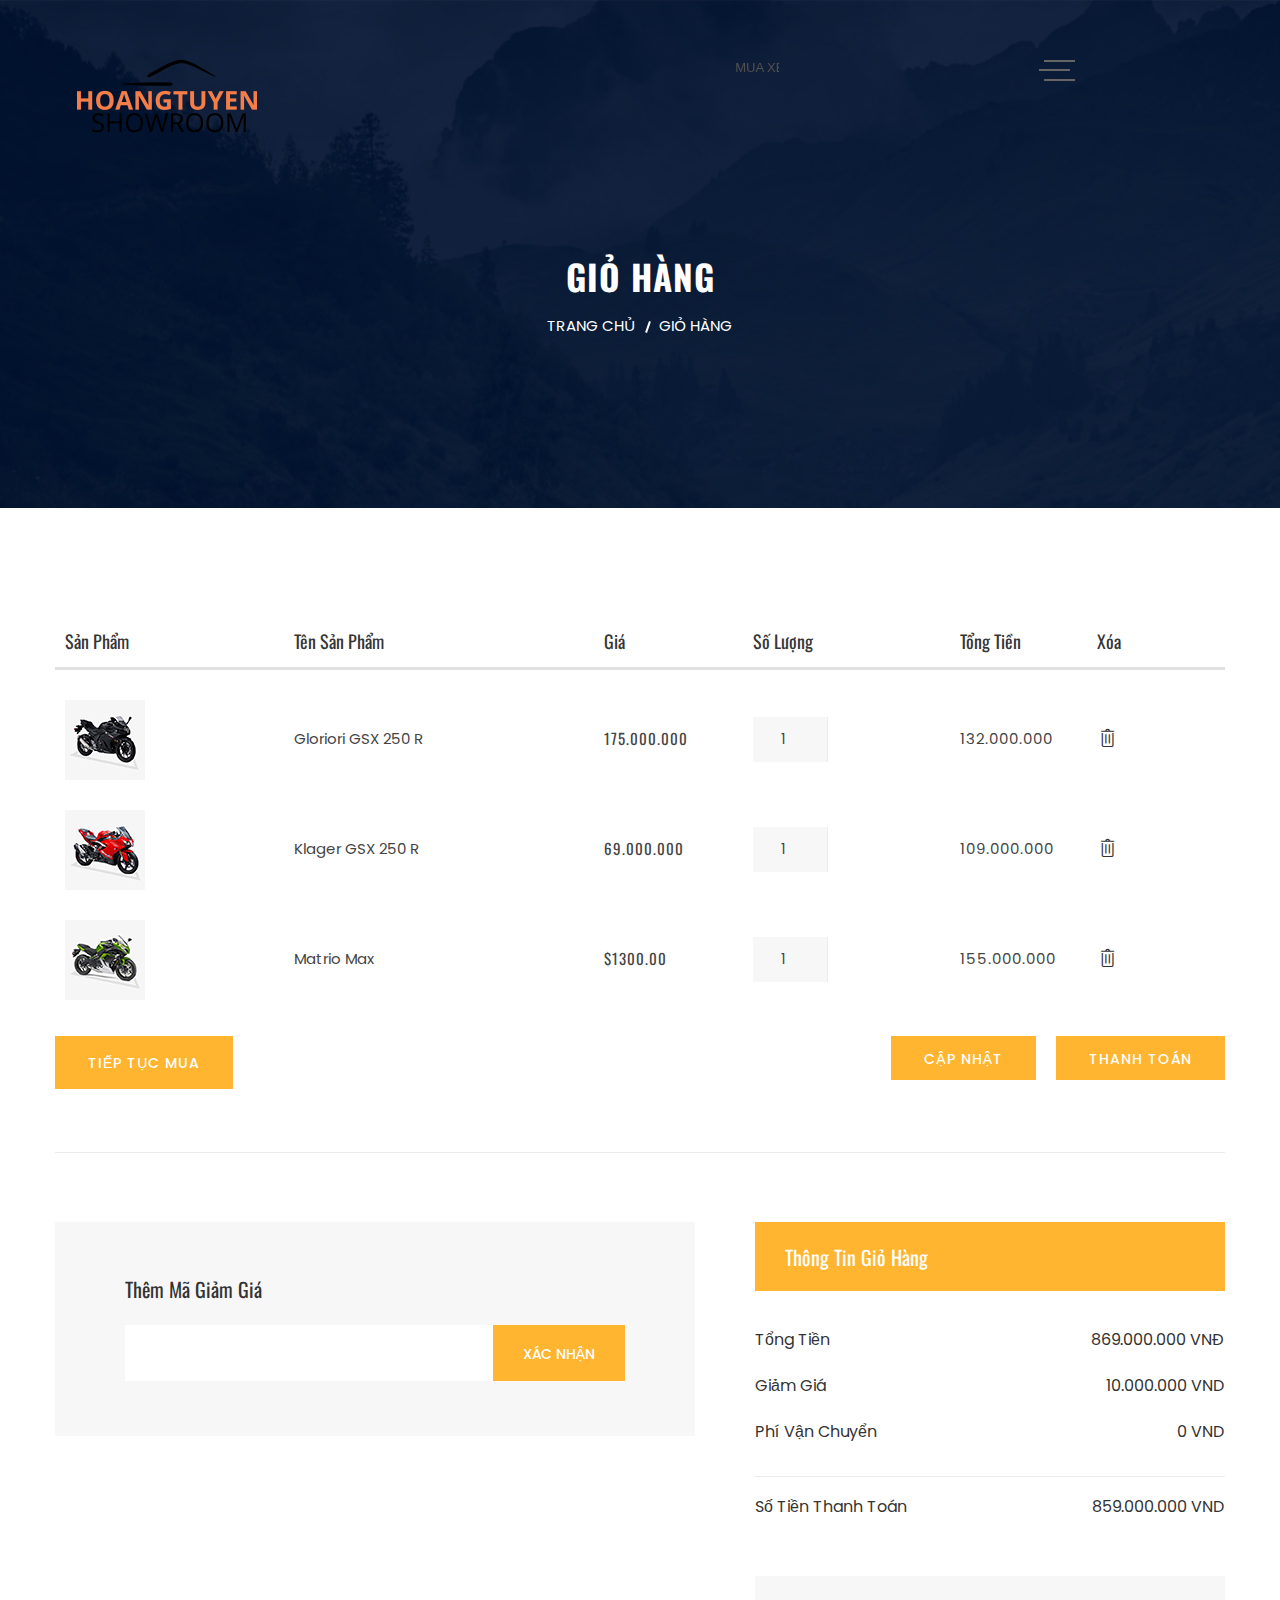
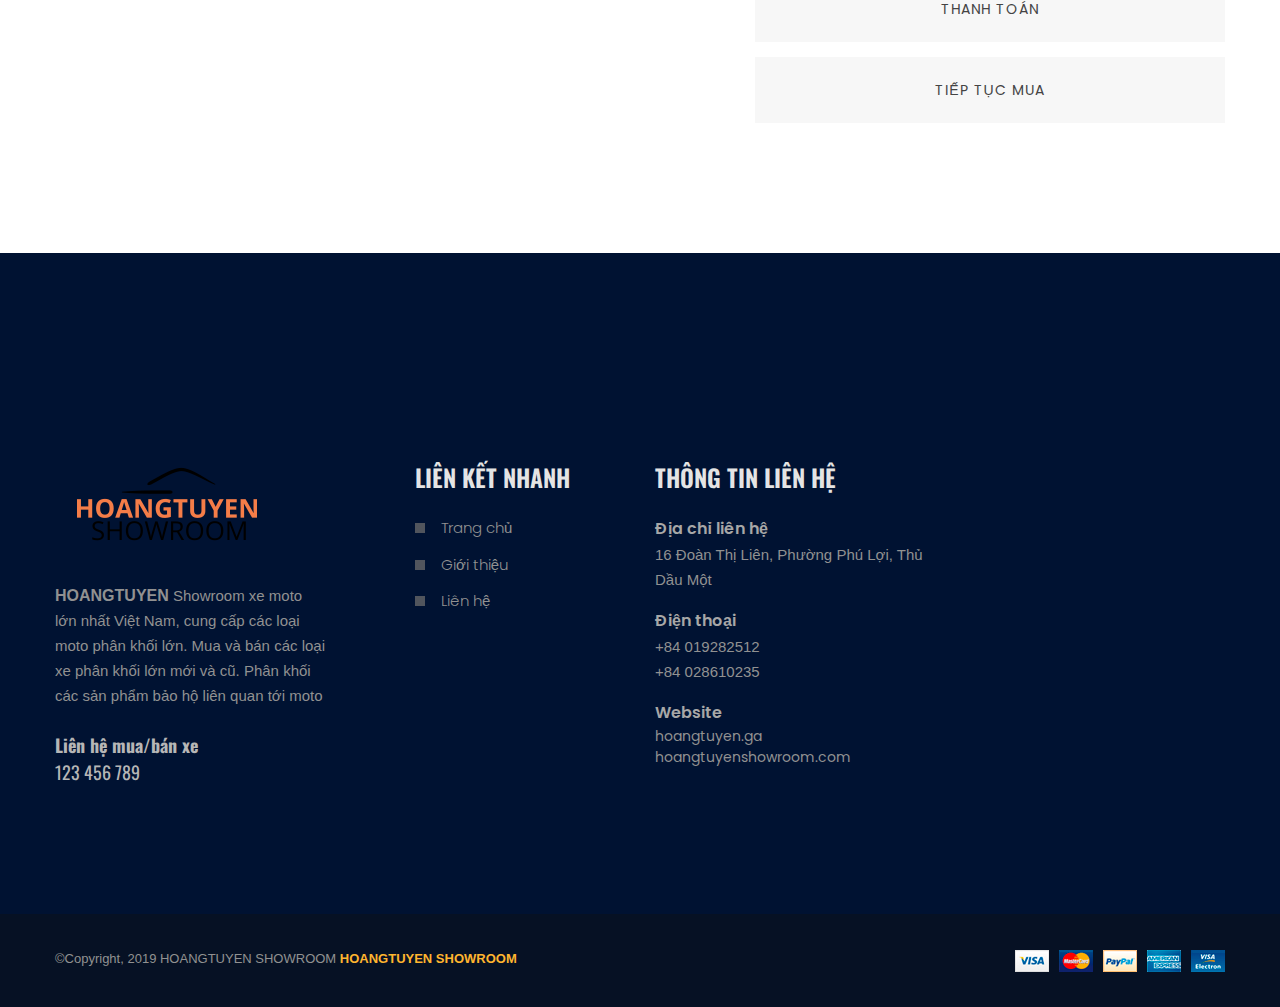
==== commit ccf52598: "Cập nhật 11/07/2020" ====
--- a/gio-hang.html
+++ b/gio-hang.html
@@ -101,7 +101,6 @@
                                                     <li><a href="index.html">Trang chủ</a></li>
                                                     <li class="active"><a target="_blank" href="gioi-thieu.html">Giới thiệu</a></li>
                                                     <li><a target="_blank" href="san-pham.html">Sản phẩm</a></li>
-                                                    <li><a target="_blank" href="gio-hang.html">Giỏ hàng</a></li>
                                                     <li><a target="_blank" href="lien-he.html">Liên hệ</a></li>
                                                 </ul>
                                             </nav>
@@ -117,7 +116,6 @@
                                                     <li><a href="index.html">Trang chủ</a></li>
                                                     <li class="active"><a target="_blank" href="gioi-thieu.html">Giới thiệu</a></li>
                                                     <li><a target="_blank" href="san-pham.html">Sản phẩm</a></li>
-                                                    <li><a target="_blank" href="gio-hang.html">Giỏ hàng</a></li>
                                                     <li><a target="_blank" href="lien-he.html">Liên hệ</a></li>
                                         </ul>
                                     </nav>                          
@@ -186,7 +184,7 @@
                                                     <input class="input-text qty text" type="number" step="1" min="0" value="1" title="Qty" size="4">
                                                 </div>
                                             </td>
-                                            <td class="product-subtotal">$1450.00</td>
+                                            <td class="product-subtotal">109.000.000</td>
                                             <td class="product-cart-icon product-subtotal"><a href="#"><i class="ti-trash"></i></a></td>
                                         </tr>
                                         <tr>
@@ -265,7 +263,7 @@
                                 </ul>
                             </div>
                             <div class="cart-btn text-center mb-15">
-                                <a href="#">Thanh toán</a>
+                                <a href="thanh-toan.html">Thanh toán</a>
                             </div>
                             <div class="continue-shopping-btn text-center">
                                 <a href="#">Tiếp tục mua</a>
@@ -387,7 +385,7 @@
                         <div class="row">
                             <div class="col-md-8 col-12">
                                 <div class="copyright">
-                                    <p>©Copyright, 2018 All Rights Reserved by <a href="https://freethemescloud.com/">Free themes Cloud</a></p>
+                                    <p> ©Copyright, 2019 HOANGTUYEN SHOWROOM <a href="/">HOANGTUYEN SHOWROOM</a></p>
                                 </div>
                             </div>
                             <div class="col-md-4 col-12">
--- a/assets/css/style.css
+++ b/assets/css/style.css
@@ -1,3 +1,15 @@
+
+
+/* canh giữa banner */
+.banner{
+    display: block;
+  text-align: center;
+}
+
+
+
+
+
 
 /* canh lề trái phải */
 p.alignLeft {
